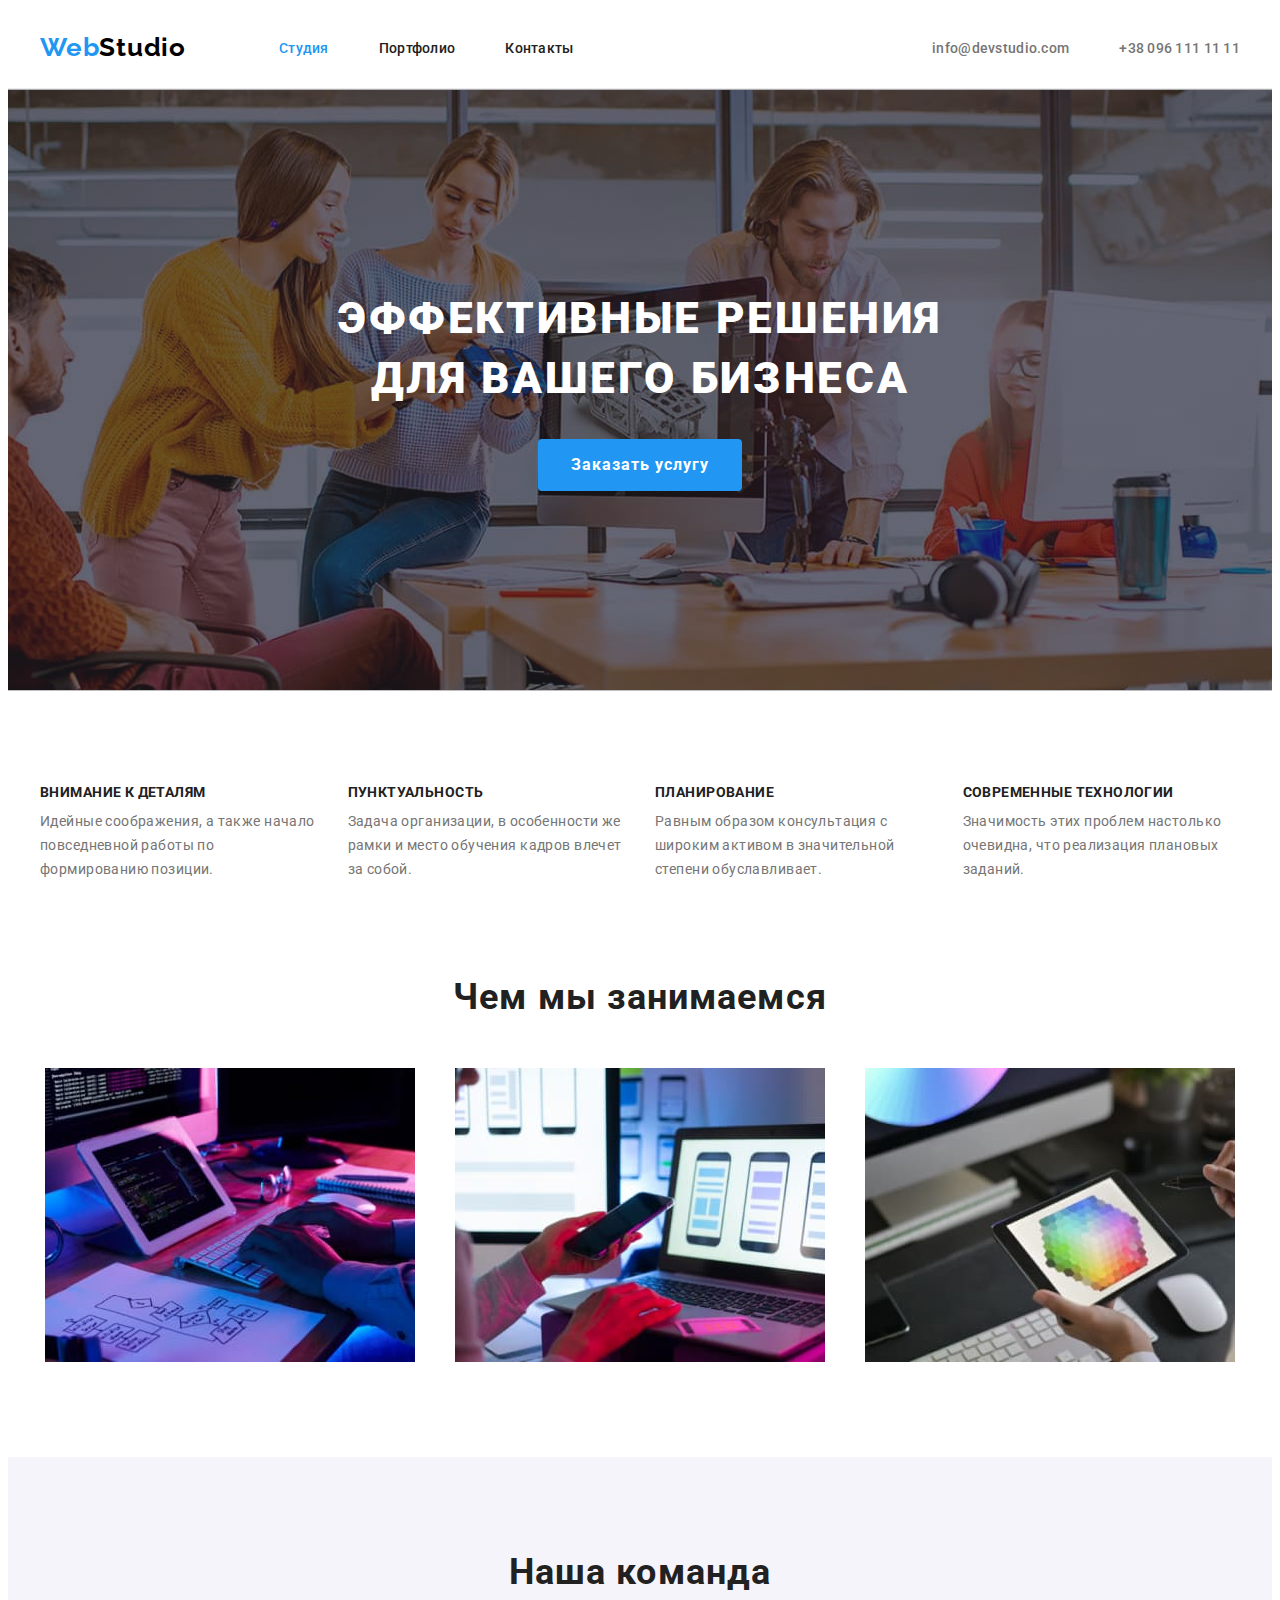
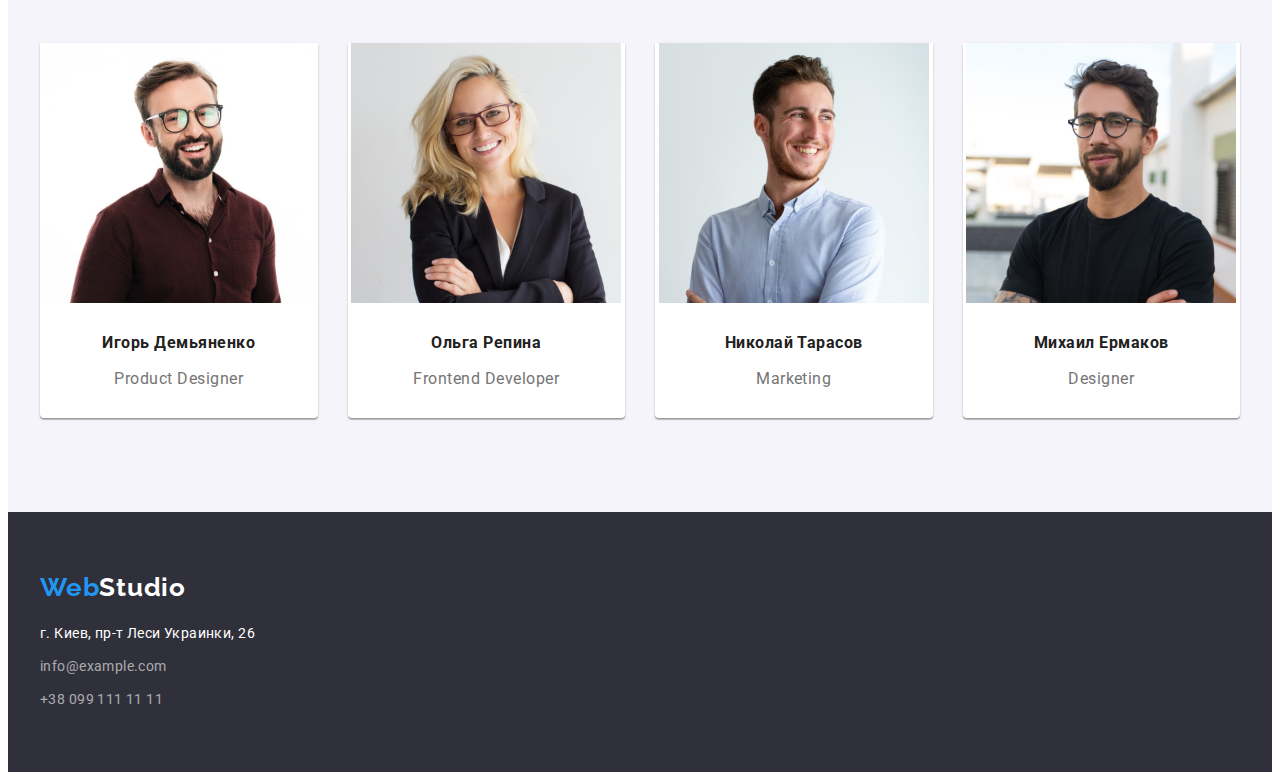
==== index.html @ 317bc612 "add pikcher" ====
<!DOCTYPE html>
<html lang="ru">
  <head>
    <meta charset="UTF-8" />
    <meta http-equiv="X-UA-Compatible" content="IE=edge" />
    <meta name="viewport" content="width= device-width, initial-scale=  " />
    <title>Студия</title>
    <link rel="preconnect" href="https://fonts.googleapis.com" />
    <link rel="preconnect" href="https://fonts.gstatic.com" crossorigin />
    <link
      href="https://fonts.googleapis.com/css2?family=Oleo+Script&family=Raleway:wght@700&family=Roboto:wght@400;500;700;900&display=swap"
      rel="stylesheet"
    />
    <link
      rel="stylesheet"
      href="https://cdnjs.cloudflare.com/ajax/libs/modern-normalize/1.1.0/modern-normalize.min.css"
      integrity="sha512-wpPYUAdjBVSE4KJnH1VR1HeZfpl1ub8YT/NKx4PuQ5NmX2tKuGu6U/JRp5y+Y8XG2tV+wKQpNHVUX03MfMFn9Q=="
      crossorigin="anonymous"
      referrerpolicy="no-referrer"
    />
    <link rel="stylesheet" href="./css/styles.css" />
  </head>
  <body>
    <!-- ШАПКА-->

    <header class="header">
      <div class="container main-nav">
        <nav class="navigation">
          <a class="logo link" href="./">Web<span class="dark">Studio</span></a>
          <ul class="site-nav list">
            <li class="item">
              <a class="link current" href="./index.html">Студия</a>
            </li>
            <li class="item">
              <a class="link" href="./portfolio.html">Портфолио</a>
            </li>
            <li class="item"><a class="link" href="">Контакты</a></li>
          </ul>
        </nav>

        <ul class="auth-nav list">
          <li class="item">
            <a class="link" href="mailto:info@devstudio.com"
              >info@devstudio.com</a
            >
          </li>
          <li class="item">
            <a class="link" href="tel:+380961111111">+38 096 111 11 11</a>
          </li>
        </ul>
      </div>
    </header>
    <main>
      <!-- ГЕРОЙ -->
      <div>
        <section class="hero">
          <h1 class="hero-title">
            Эффективные решения <br />для вашего бизнеса
          </h1>
          <button class="hero-button" type="button">Заказать услугу</button>
        </section>
      </div>
      <!-- ОСОБЕННОСТИ РАБОТЫ -->
      <section class="section">
        <div class="container">
          <h2 class="section-title visually-hidden">
            Особенности нашей работы
          </h2>
          <ul class="feature-list list">
            <li class="item">
              <h3 class="title">Внимание к деталям</h3>
              <p class="paragraph">
                Идейные соображения, а также начало повседневной работы по
                формированию позиции.
              </p>
            </li>
            <li class="item">
              <h3 class="title">Пунктуальность</h3>
              <p class="paragraph">
                Задача организации, в особенности же рамки и место обучения
                кадров влечет за собой.
              </p>
            </li>
            <li class="item">
              <h3 class="title">Планирование</h3>
              <p class="paragraph">
                Равным образом консультация с широким активом в значительной
                степени обуславливает.
              </p>
            </li>
            <li class="item">
              <h3 class="title">Современные технологии</h3>
              <p class="paragraph">
                Значимость этих проблем настолько очевидна, что реализация
                плановых заданий.
              </p>
            </li>
          </ul>
        </div>
      </section>
      <!-- ЧЕМ МЫ ЗАНИМАЕМСЯ -->
      <section class="section no-padding">
        <div class="container">
          <h2 class="section-title">Чем мы занимаемся</h2>
          <ul class="work list">
            <li class="item">
              <img
                class="work-foto"
                src="./images/studio/desktop-applications.jpg"
                alt="на экране компьютера набирают алгоритм с распечатанного макета"
                width="370"
                height="294"
              />
            </li>
            <li class="item">
              <img
                class="work-foto"
                src="./images/studio/mobile-applications.jpg"
                alt="на экране ноутбука делают оптимизацию под смартфон"
                width="370"
                height="294"
              />
            </li>
            <li class="item">
              <img
                class="work-foto"
                src="./images/studio/design-solutions.jpg"
                alt="планшет с работой дизайнера"
                width="370"
                height="294"
              />
            </li>
          </ul>
        </div>
      </section>
      <!-- НАША КОМАНДА -->
      <section class="team section">
        <div class="container">
          <h2 class="section-title">Наша команда</h2>
          <ul class="team-list list">
            <li class="team-lid">
              <img
                class="foto"
                src="./images/studio/igor-demyanenko.jpg"
                alt="фото Игоря Демьяненко"
                width="270"
                height="260"
              />
              <div class="team-description">
                <h3 class="title"><b> Игорь Демьяненко</b></h3>
                <p class="paragraph" lang="en">Product Designer</p>
              </div>
            </li>
            <li class="team-lid">
              <img
                class="foto"
                src="./images/studio/olga-repina.jpg"
                alt="фото Ольги Репиной"
                width="270"
                height="260"
              />
              <div class="team-description">
                <h3 class="title"><b>Ольга Репина</b></h3>
                <p class="paragraph" lang="en">Frontend Developer</p>
              </div>
            </li>
            <li class="team-lid">
              <img
                class="foto"
                src="./images/studio/nikolai-tarasov.jpg"
                alt="фото Николая Тарасова"
                width="270"
                height="260"
              />
              <div class="team-description">
                <h3 class="title"><b>Николай Тарасов</b></h3>
                <p class="paragraph" lang="en">Marketing</p>
              </div>
            </li>
            <li class="team-lid">
              <img
                class="foto"
                src="./images/studio/mikhail-ermakov.jpg"
                alt="фото Михаила Ермакова"
                width="270"
                height="260"
              />
              <div class="team-description">
                <h3 class="title"><b>Михаил Ермаков</b></h3>
                <p class="paragraph" lang="en">Designer</p>
              </div>
            </li>
          </ul>
        </div>
      </section>
    </main>
    <footer class="footer">
      <div class="container">
        <a class="logo link" href="./">Web<span class="lite">Studio</span></a>
        <address class="address">
          <ul class="address-studio list">
            <li class="item">
              <a
                class="post-address link"
                href="https://goo.gl/maps/WzEJstEwFaHD8LDW9"
                target="_blank"
                rel="noopener noreferrer"
              >
                г. Киев, пр-т Леси Украинки, 26
              </a>
            </li>
            <li class="item">
              <a class="mail-address link" href="mailto:info@example.com"
                >info@example.com</a
              >
            </li>
            <li class="item">
              <a class="tel-address link" href="tel:+380991111111"
                >+38 099 111 11 11</a
              >
            </li>
          </ul>
        </address>
      </div>
    </footer>
  </body>
</html>
---- css/styles.css ----
:root {
  --primary-font-famili: 'Roboto', sans-serif;
  --logo-font: 'Raleway', sans-serif;
  --primary-text-color: #212121;
  --secondary-text-color: #757575;
  --akcent-text-color: #2196f3;
  --wite-text-color: #ffffff;
  --primary-bg-color: #ffffff;
  --secondary-bg-color: #f5f4fa;
  --akcent-bg-color: #2196f3;
  --futer-bg-color: #2f303a;
}

/* серый-с прозрачностью цвет текста в адресе rgba(255, 255, 255, 0.6); */
/* голубой фон кнопки в ГЕРОЕ при наведении #188CE8; */

body {
  color: var(--primary-text-color);
  background-color: var(--primary-bg-color);
  font-family: var(--primary-font-famili);
}

.list {
  margin: 0;
  padding: 0;
  list-style: none;
}

.link {
  text-decoration: none;
}

/* header */
.header {
  padding-top: 24px;
  padding-bottom: 25px;
  border-bottom: 1px solid #ececec;
}

.container {
  width: 1200px;
  padding-left: 15px;
  padding-right: 15px;
  margin-left: auto;
  margin-right: auto;
}

.container.button {
  margin-bottom: 34px;
}

.main-nav {
  display: flex;
  align-items: center;
}

.navigation {
  display: flex;
  align-items: center;
}

.logo {
  color: var(--akcent-text-color);
  font-family: var(--logo-font);
  font-weight: bold;
  font-size: 26px;
  line-height: 1.19;
  letter-spacing: 0.03em;
}

.logo .dark {
  color: #000000;
}

.logo .lite {
  color: var(--wite-text-color);
}

/* Навигация сайта */
.site-nav {
  display: flex;
  margin-left: 93px;
}

.site-nav .item + .item {
  margin-left: 50px;
}

.site-nav .link {
  padding: 32px 0;
  color: var(--primary-text-color);
  font-weight: 500;
  font-size: 14px;
  line-height: 1.14;
  letter-spacing: 0.02em;
}

.site-nav .link:hover,
.site-nav .link:focus {
  color: var(--akcent-text-color);
}

.site-nav .link.current {
  color: var(--akcent-text-color);
}

/* Навигация авторизации */
.auth-nav {
  display: flex;
  margin-left: auto;
}

.auth-nav .item + .item {
  margin-left: 50px;
}

.auth-nav .link {
  padding: 32px 0;
  color: var(--secondary-text-color);
  font-weight: 500;
  font-size: 14px;
  line-height: 1.14;
  letter-spacing: 0.02em;
}

.auth-nav .link:hover,
.auth-nav .link:focus {
  color: var(--akcent-text-color);
}

/* body */
/* ГЕРОЙ */
.hero {
  /* background-color: var(--futer-bg-color); */
  text-align: center;
  padding-top: 200px;
  padding-bottom: 200px;
  background-image: linear-gradient(
      rgba(47, 48, 58, 0.4),
      rgba(47, 48, 58, 0.4)
    ),
    url(../images/studio/hero.jpg);
  background-repeat: no-repeat;
  background-position: center;
  background-size: ;
}

.hero-title {
  margin-top: 0;
  margin-bottom: 30px;
  color: var(--wite-text-color);
  font-weight: 900;
  font-size: 44px;
  line-height: 1.36;
  letter-spacing: 0.06em;
  text-transform: uppercase;
}

.hero-button {
  color: var(--wite-text-color);
  background-color: var(--akcent-bg-color);
  font-family: inherit;
  font-weight: 700;
  font-size: 16px;
  line-height: 1.87;
  letter-spacing: 0.06em;
  cursor: pointer;
  display: flex;
  align-items: center;
  text-align: center;
  border-radius: 4px;
  border: 1px solid transparent;
  padding: 10px 32px;
  display: inline-block;
  min-width: 200px;
}

.hero-button:hover,
.hero-button:focus {
  background-color: #188ce8;
}

/* Особенности работы */
.section {
  padding-top: 94px;
  padding-bottom: 94px;
}

.section.no-padding {
  padding-top: 0;
  padding-bottom: 95px;
}
/* За допомогою .visually-hidden приховуємо коректно заголовок h2 Особенности нашей работы */
.visually-hidden {
  position: absolute;
  width: 1px;
  height: 1px;
  margin: -1px;
  padding: 0;
  overflow: hidden;
  border: 0;
  clip: rect(0 0 0 0);
}

.section-title {
  margin-top: 0;
  margin-bottom: 50px;
  font-weight: 700;
  font-size: 36px;
  line-height: 1.17;
  text-align: center;
  letter-spacing: 0.03em;
}

.feature-list {
  display: flex;
}

.feature-list .item {
  width: calc((100% - 90px) / 4);
}

.feature-list .item + .item {
  margin-left: 30px;
}

.feature-list .title {
  margin-top: 0;
  margin-bottom: 10px;
  font-weight: 700;
  font-size: 14px;
  line-height: 1.14;
  letter-spacing: 0.03em;
  text-transform: uppercase;
}

.feature-list .paragraph {
  margin-top: 0;
  margin-bottom: 0;
  color: var(--secondary-text-color);
  font-size: 14px;
  line-height: 1.71;
  letter-spacing: 0.03em;
}

/* Чем мы занимаемся */
.work {
  display: flex;
}

.work .item {
  width: calc((100% - 60px) / 3);
  margin-right: 30px;
}

.work .item:nth-child(3n) {
  margin-right: 0;
  margin-bottom: 0;
}

.work-foto {
  display: block;
  max-width: 100%;
  height: auto;
  margin-right: auto;
  margin-left: auto;
}

/* Наша команда */
.team {
  background-color: var(--secondary-bg-color);
}

.team-list {
  display: flex;
}

.team-lid {
  background-color: var(--primary-bg-color);
  width: calc((100% - 90px) / 4);
  margin-right: 30px;

  box-shadow: 0px 1px 3px rgba(0, 0, 0, 0.12), 0px 1px 1px rgba(0, 0, 0, 0.14),
    0px 2px 1px rgba(0, 0, 0, 0.2);
  border-radius: 0px 0px 4px 4px;
}

.team-lid:nth-child(4n) {
  margin-right: 0;
}

.foto {
  display: block;
  max-width: 100%;
  height: auto;
  margin-right: auto;
  margin-left: auto;
}
.team-description {
  padding: 30px 59px;
}

.team-list .title {
  margin-top: 0;
  margin-bottom: 10;
  font-weight: 500;
  font-size: 16px;
  line-height: 1.19;
  text-align: center;
  letter-spacing: 0.03em;
}

.team-list .paragraph {
  margin-top: 0;
  margin-bottom: 0;
  color: var(--secondary-text-color);
  font-size: 16px;
  line-height: 1.19;
  text-align: center;
  letter-spacing: 0.03em;
}

/* ФУТЕР */
.footer {
  background-color: var(--futer-bg-color);
  padding-top: 60px;
  padding-bottom: 60px;
}

.address {
  margin-top: 20px;
}

.address-studio .item {
  margin-bottom: 9px;
}

.address-studio .item:nth-child(3n) {
  margin-bottom: 0;
}

.post-address {
  color: var(--wite-text-color);
  font-style: normal;
  font-size: 14px;
  line-height: 1.71;
  letter-spacing: 0.03em;
}

.post-address:hover,
.post-address:focus {
  color: var(--akcent-text-color);
}

.mail-address,
.tel-address {
  color: rgba(255, 255, 255, 0.6);
  font-style: normal;
  font-size: 14px;
  line-height: 1.71;
  letter-spacing: 0.03em;
}

.mail-address:hover,
.mail-address:focus {
  color: var(--akcent-text-color);
}

.tel-address:hover,
.tel-address:focus {
  color: var(--akcent-text-color);
}

/* portfolio */
.project-filter {
  display: flex;
  justify-content: center;
  margin-bottom: 50px;
}

.project-filter .item + .item {
  margin-left: 8px;
}

.portfolio-button {
  color: var(--primary-text-color);
  cursor: pointer;
  font-family: inherit;
  font-weight: 500;
  font-size: 16px;
  line-height: 1.62;
  letter-spacing: 0.03em;
  text-align: center;
  border-radius: 4px;
  border: 1px solid transparent;
  padding: 6px 22px;
  display: inline-block;
}

.portfolio-button:hover,
.portfolio-button:focus {
  color: var(--wite-text-color);
  background-color: var(--akcent-bg-color);
  box-shadow: 0px 3px 1px rgba(0, 0, 0, 0.1), 0px 1px 2px rgba(0, 0, 0, 0.08),
    0px 2px 2px rgba(0, 0, 0, 0.12);
}

.project {
  display: flex;
  flex-wrap: wrap;
}

.project-item {
  width: calc((100% - 60px) / 3);
  margin-right: 30px;
  margin-bottom: 30px;
  border: 1px solid #eeeeee;
  box-sizing: border-box;
}

.project-item:hover {
  box-shadow: 0px 1px 1px rgba(0, 0, 0, 0.12), 0px 4px 4px rgba(0, 0, 0, 0.06),
    1px 4px 6px rgba(0, 0, 0, 0.16);
}

.project-item:nth-child(3n) {
  margin-right: 0;
}

.project-item:nth-last-child(-n + 3) {
  margin-bottom: 0;
}

.project-img {
  display: block;
  max-width: 100%;
  height: auto;
  margin-left: auto;
  margin-right: auto;
}

.project-description {
  padding: 20px 24px;
}

.project .title {
  margin-top: 0;
  margin-bottom: 4px;
  font-weight: 700;
  font-size: 18px;
  line-height: 2;
  letter-spacing: 0.06em;
}

.project .paragraph {
  margin-top: 0;
  margin-bottom: 0;
  margin-left: 24;
  color: var(--secondary-text-color);
  font-size: 16px;
  line-height: 1.87;
  letter-spacing: 0.03em;
}
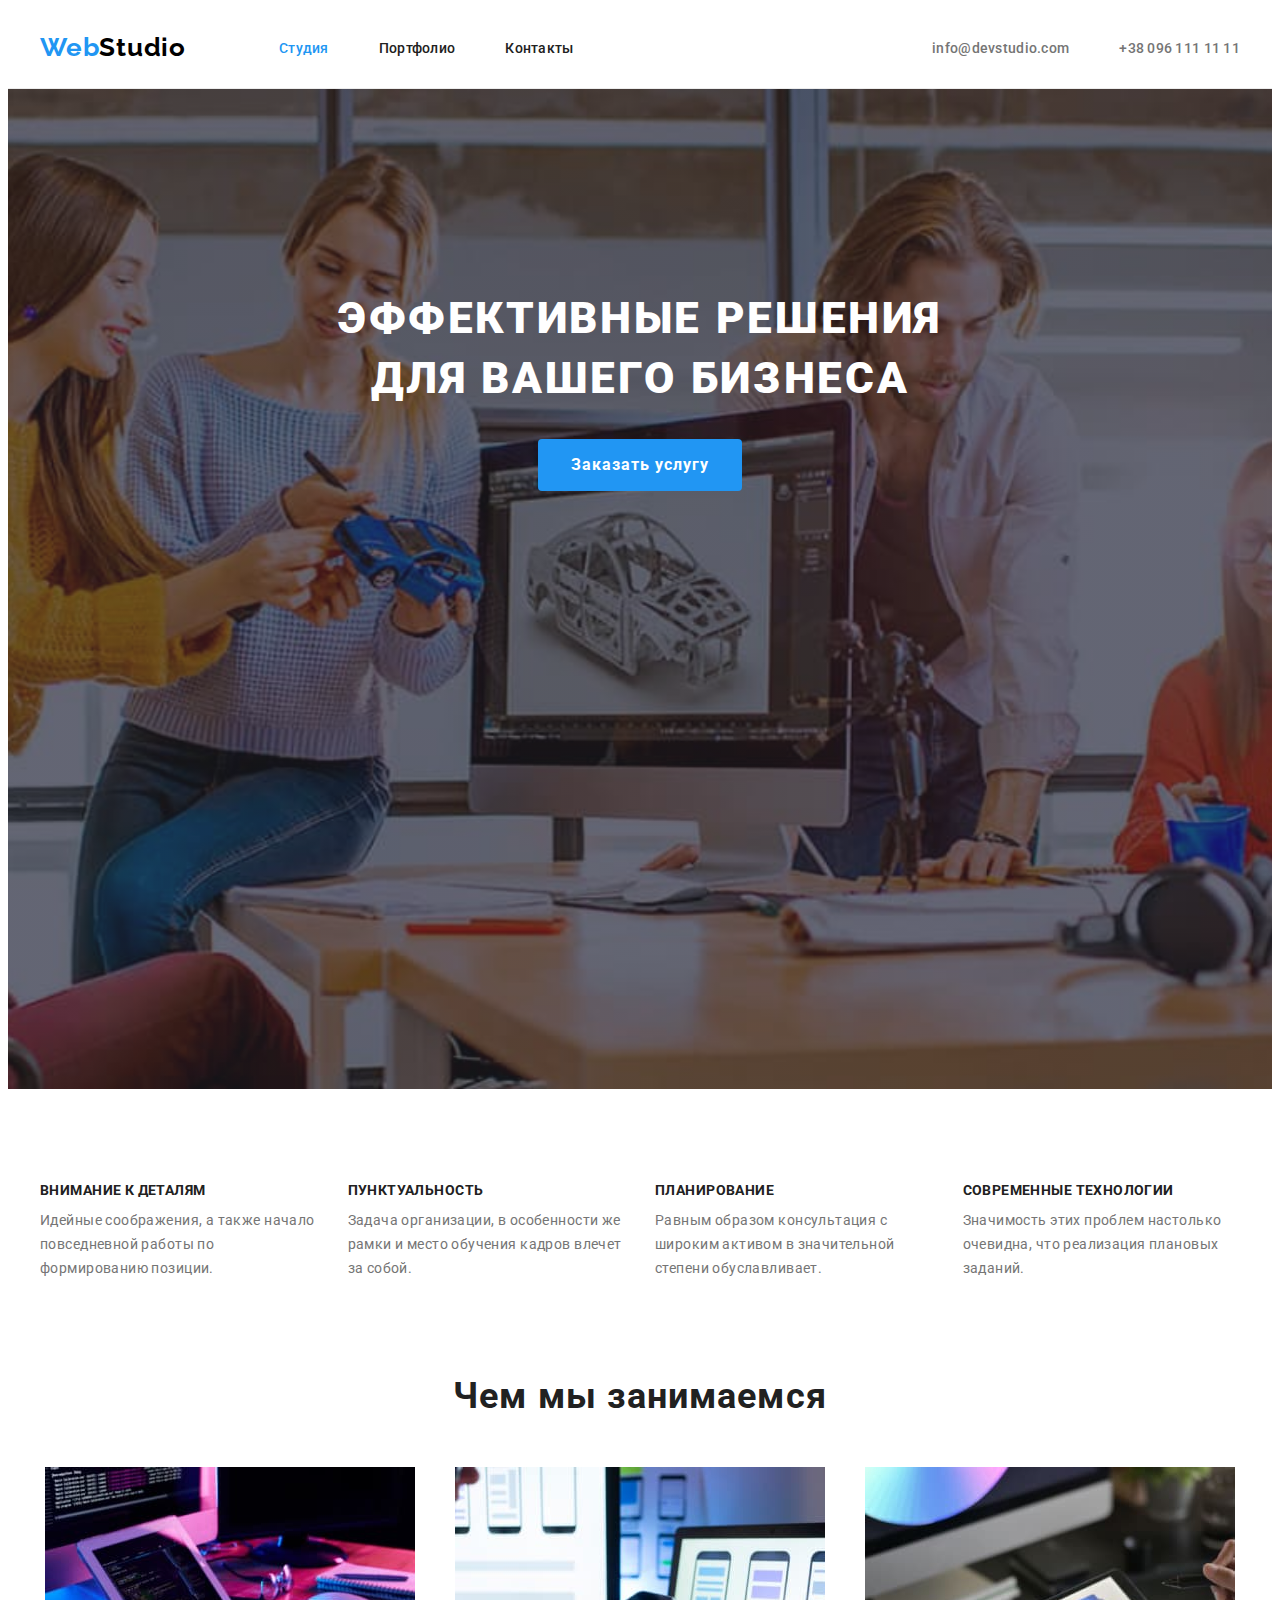
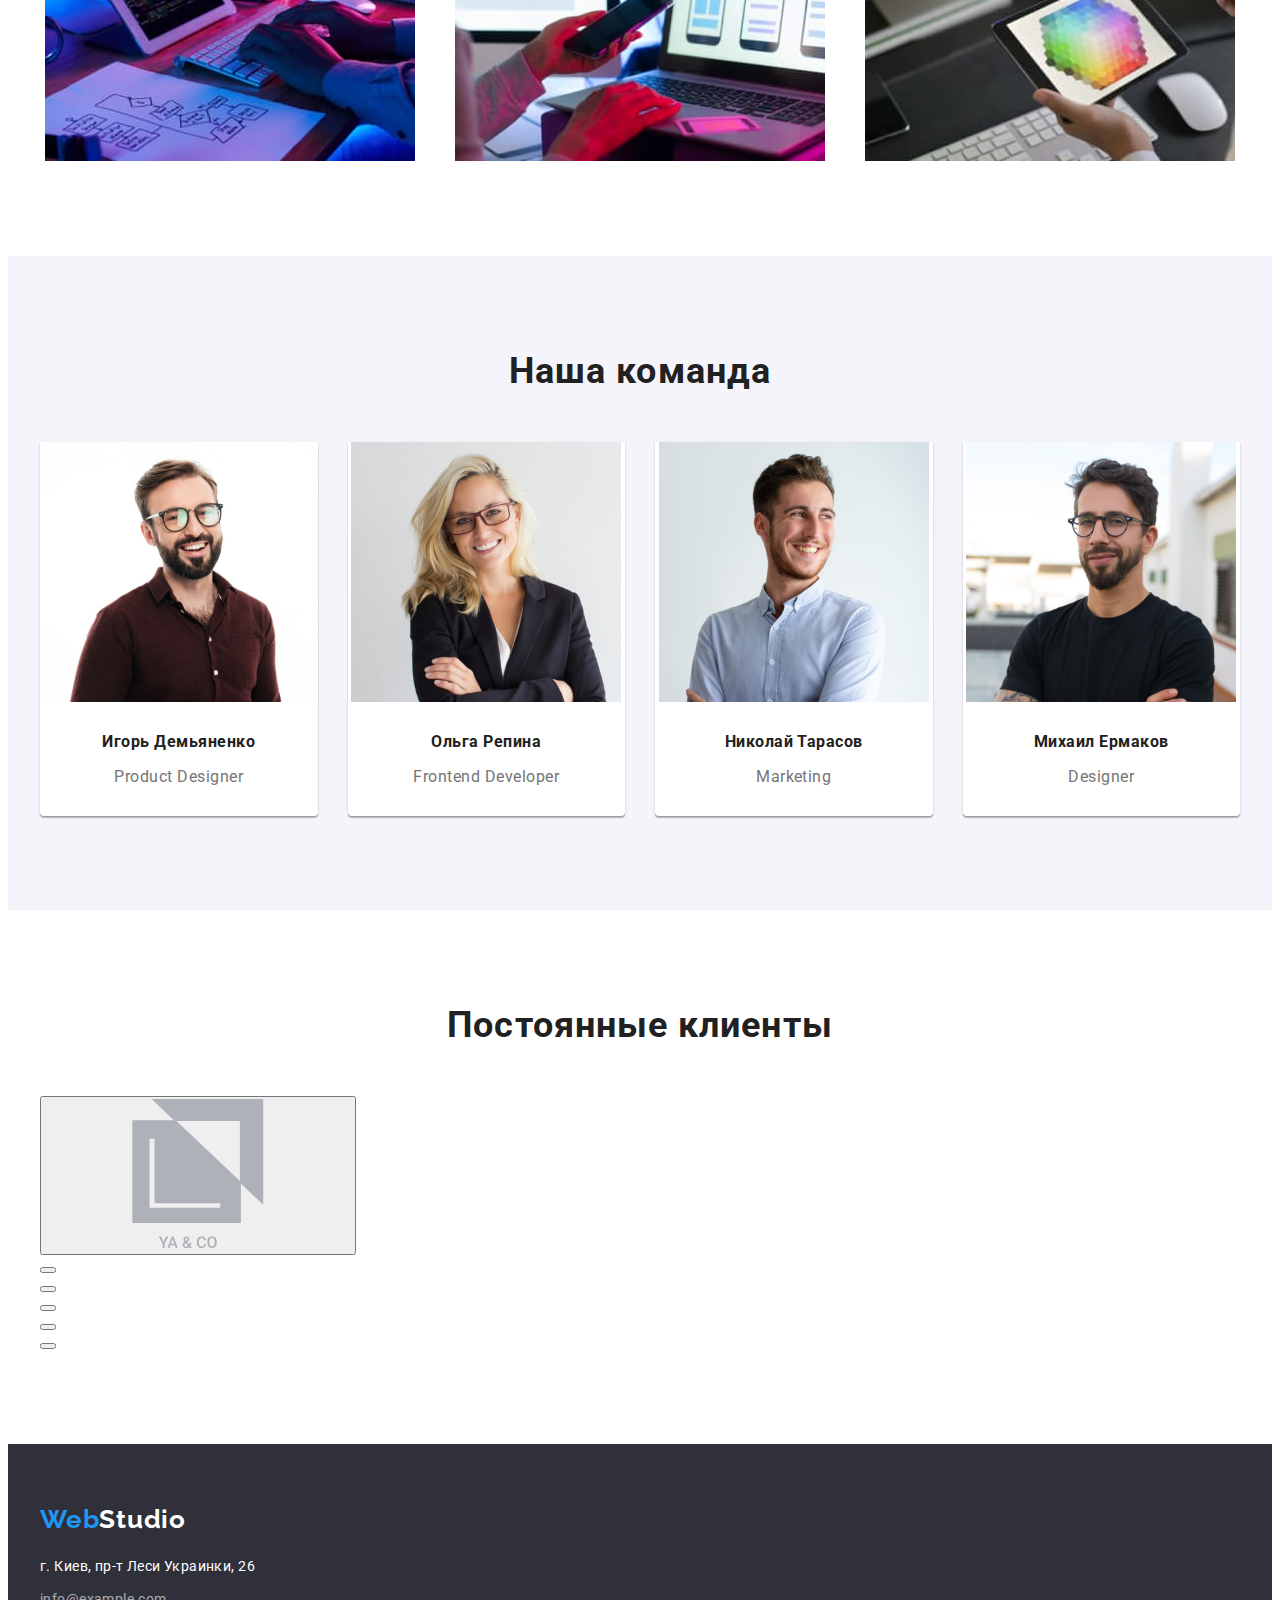
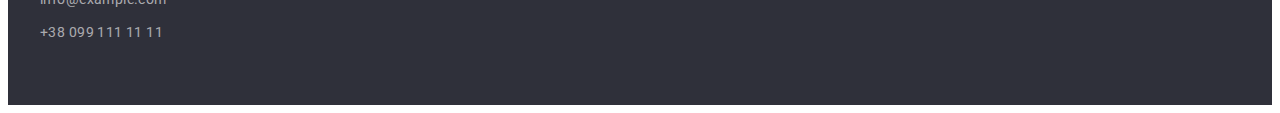
==== commit 770aed55: "save" ====
--- a/index.html
+++ b/index.html
@@ -52,14 +52,16 @@
     </header>
     <main>
       <!-- ГЕРОЙ -->
-      <div>
-        <section class="hero">
+
+      <section class="hero">
+        <div class="container">
           <h1 class="hero-title">
             Эффективные решения <br />для вашего бизнеса
           </h1>
           <button class="hero-button" type="button">Заказать услугу</button>
-        </section>
-      </div>
+        </div>
+      </section>
+
       <!-- ОСОБЕННОСТИ РАБОТЫ -->
       <section class="section">
         <div class="container">
@@ -190,6 +192,24 @@
                 <p class="paragraph" lang="en">Designer</p>
               </div>
             </li>
+          </ul>
+        </div>
+      </section>
+      <!-- ПОСТОЯННЫЕ КЛИЕНТЫ -->
+      <section class="section">
+        <div class="container">
+          <h2 class="section-title">Постоянные клиенты</h2>
+          <ul class="client-list list">
+            <li>
+              <button>
+                <svg><use href="./images/icons.svg#icon-groupya-co"></use></svg>
+              </button>
+            </li>
+            <li><button></button></li>
+            <li><button></button></li>
+            <li><button></button></li>
+            <li><button></button></li>
+            <li><button></button></li>
           </ul>
         </div>
       </section>
--- a/css/styles.css
+++ b/css/styles.css
@@ -131,10 +131,15 @@
 /* body */
 /* ГЕРОЙ */
 .hero {
-  /* background-color: var(--futer-bg-color); */
+  background-color: var(--futer-bg-color);
   text-align: center;
   padding-top: 200px;
   padding-bottom: 200px;
+
+  max-width: 1600px;
+  height: 600px;
+  margin-left: auto;
+  margin-right: auto;
   background-image: linear-gradient(
       rgba(47, 48, 58, 0.4),
       rgba(47, 48, 58, 0.4)
@@ -142,7 +147,7 @@
     url(../images/studio/hero.jpg);
   background-repeat: no-repeat;
   background-position: center;
-  background-size: ;
+  background-size: cover;
 }
 
 .hero-title {
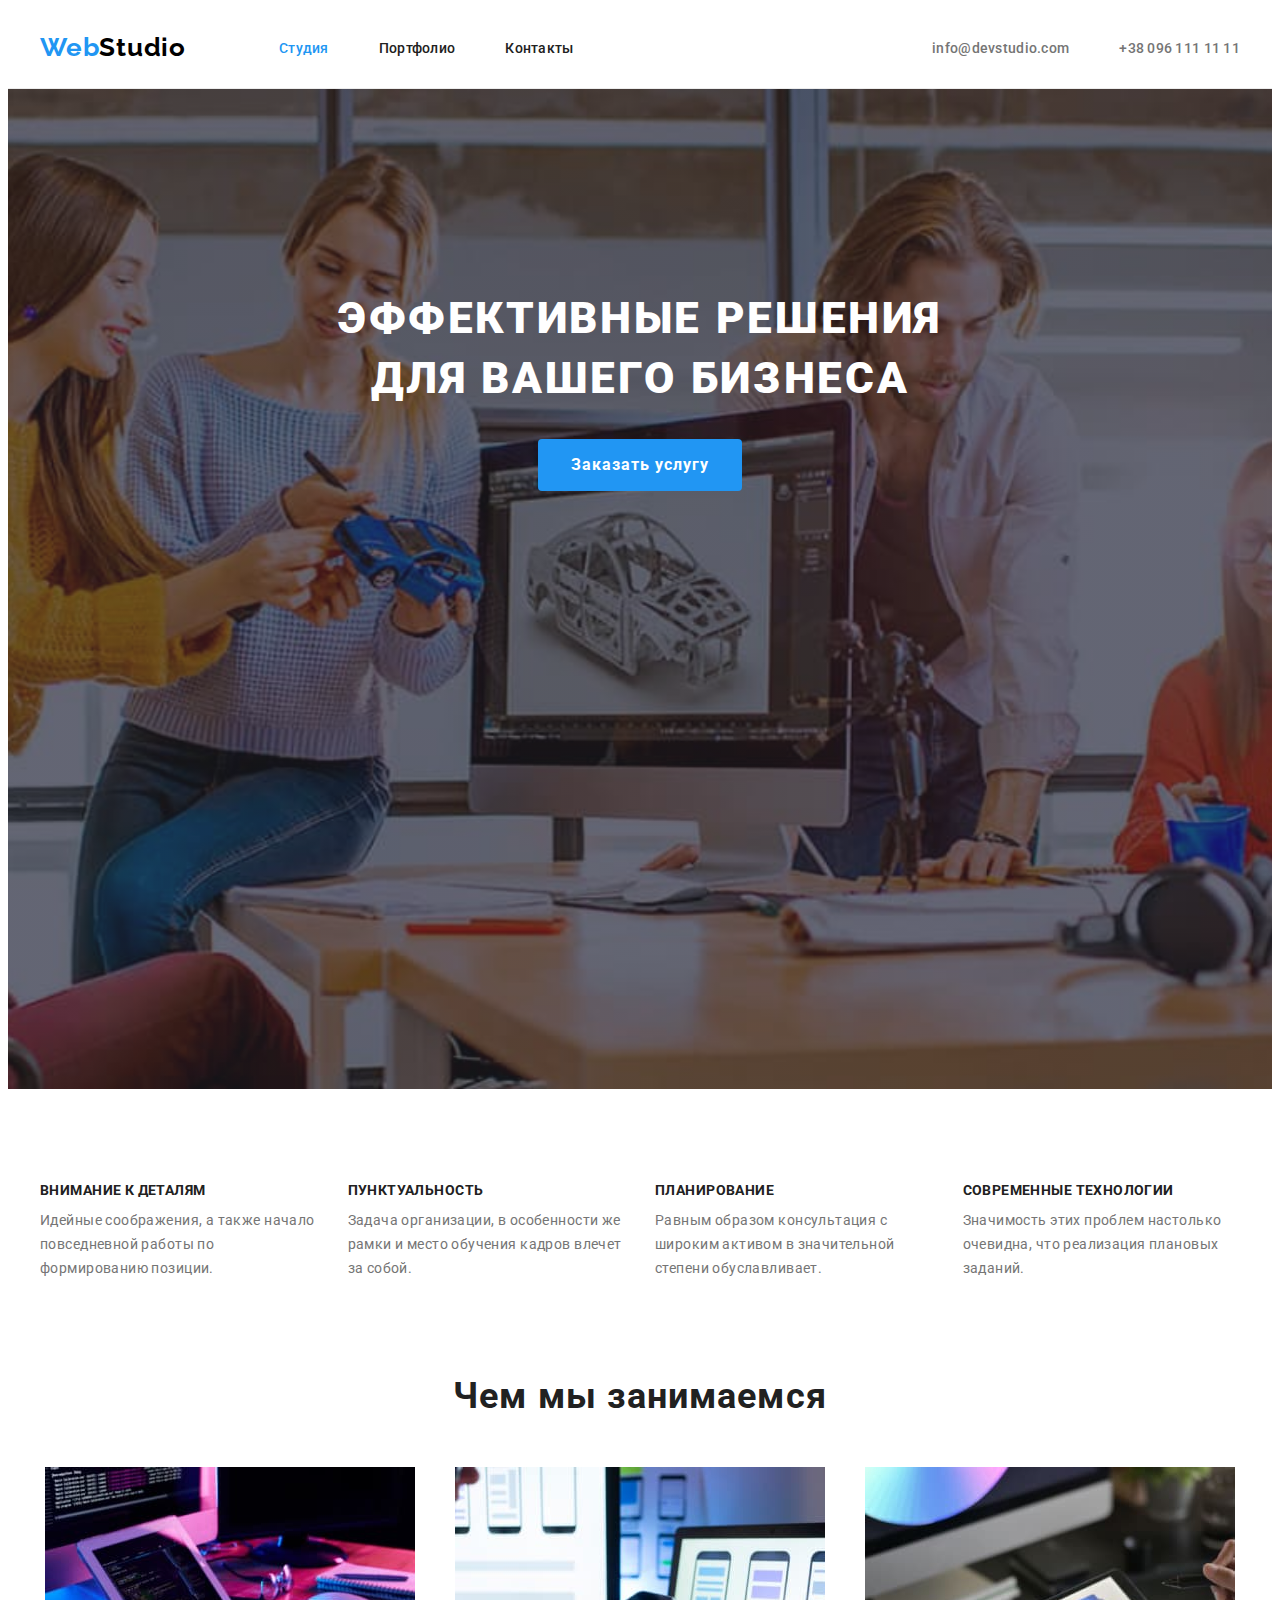
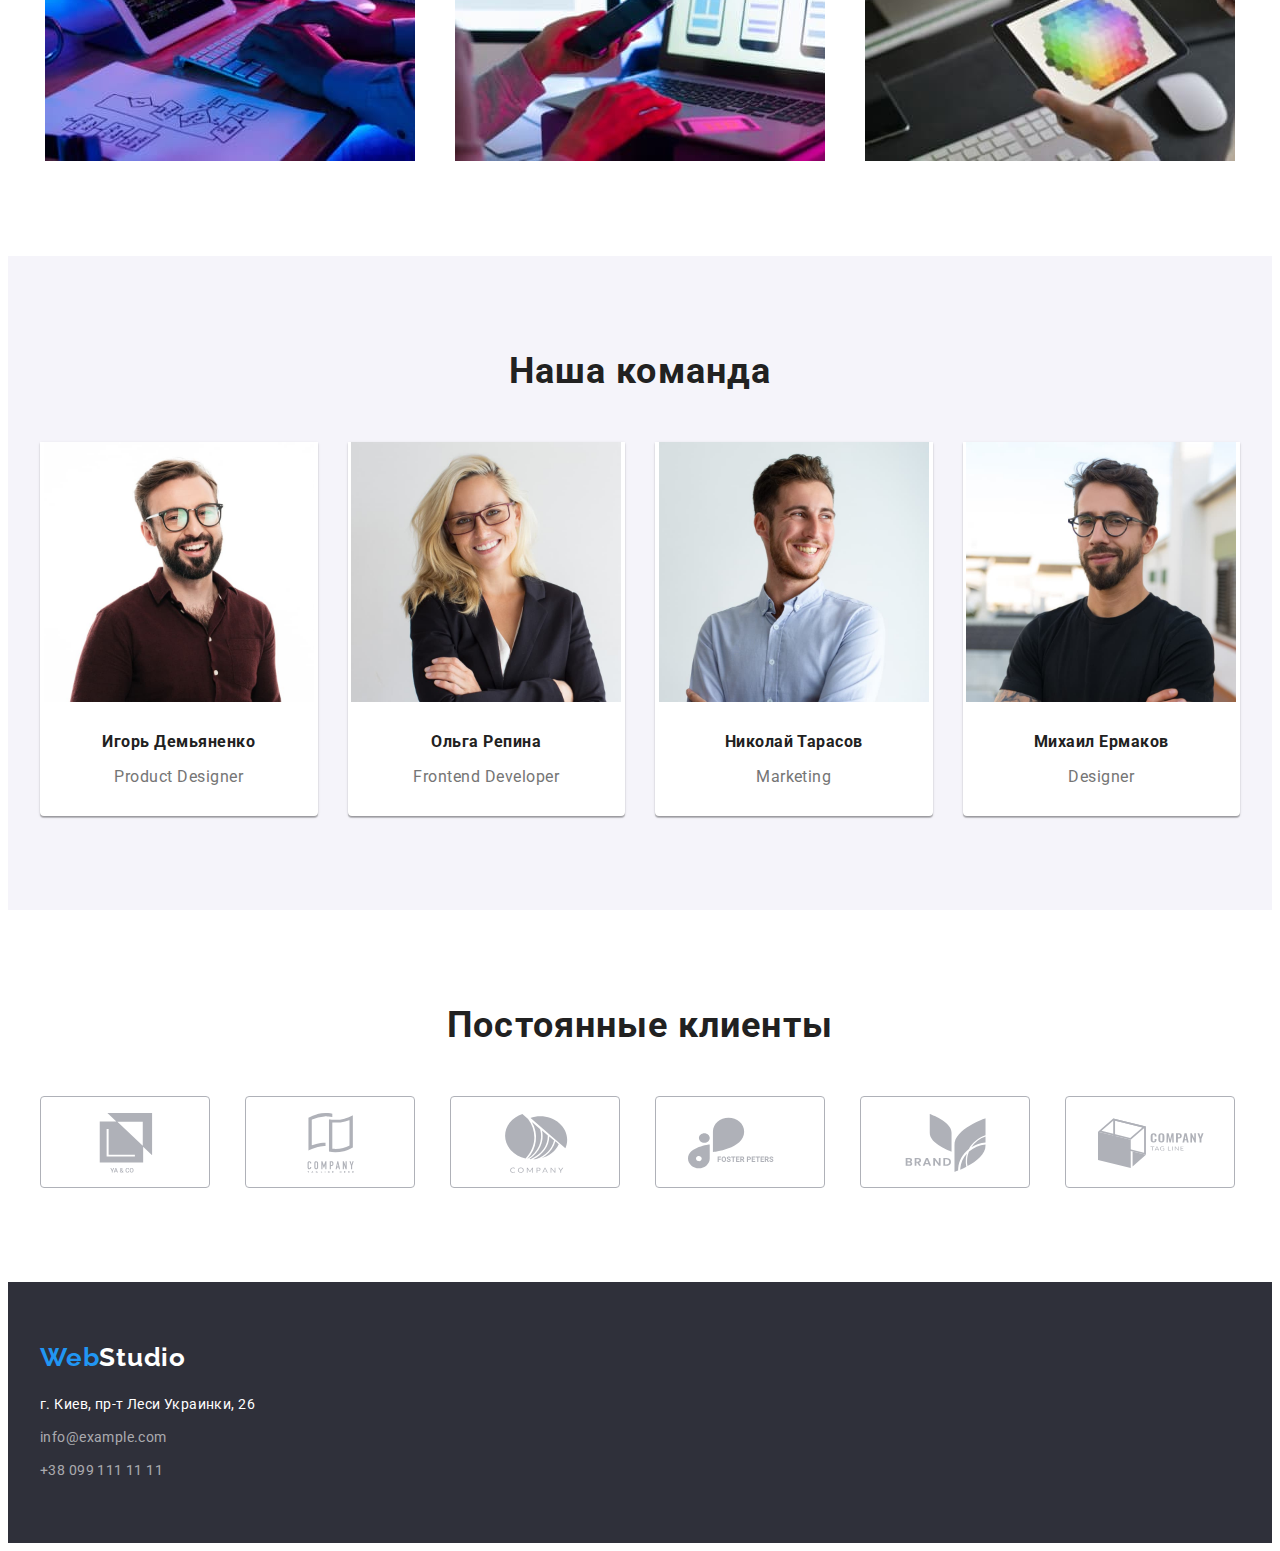
==== commit c530dbda: "add client" ====
--- a/index.html
+++ b/index.html
@@ -200,16 +200,50 @@
         <div class="container">
           <h2 class="section-title">Постоянные клиенты</h2>
           <ul class="client-list list">
-            <li>
-              <button>
-                <svg><use href="./images/icons.svg#icon-groupya-co"></use></svg>
-              </button>
-            </li>
-            <li><button></button></li>
-            <li><button></button></li>
-            <li><button></button></li>
-            <li><button></button></li>
-            <li><button></button></li>
+            <li class="client-item item">
+              <button class="client-button">
+                <svg class="client-icon">
+                  <use href="./images/icons.svg#icon-groupya-co"></use>
+                </svg>
+              </button>
+            </li>
+            <li class="client-item item">
+              <button class="client-button">
+                <svg class="client-icon">
+                  <use
+                    href="./images/icons.svg#icon-groupcompany-tagline"
+                  ></use>
+                </svg>
+              </button>
+            </li>
+            <li class="client-item item">
+              <button class="client-button">
+                <svg class="client-icon">
+                  <use href="./images/icons.svg#icon-groupcompany"></use>
+                </svg>
+              </button>
+            </li>
+            <li class="client-item item">
+              <button class="client-button">
+                <svg class="client-icon">
+                  <use href="./images/icons.svg#icon-groupfoster-peters"></use>
+                </svg>
+              </button>
+            </li>
+            <li class="client-item item">
+              <button class="client-button">
+                <svg class="client-icon">
+                  <use href="./images/icons.svg#icon-groupbrand"></use>
+                </svg>
+              </button>
+            </li>
+            <li class="client-item item">
+              <button class="client-button">
+                <svg class="client-icon">
+                  <use href="./images/icons.svg#icon-grouptag-line"></use>
+                </svg>
+              </button>
+            </li>
           </ul>
         </div>
       </section>
--- a/css/styles.css
+++ b/css/styles.css
@@ -9,6 +9,7 @@
   --secondary-bg-color: #f5f4fa;
   --akcent-bg-color: #2196f3;
   --futer-bg-color: #2f303a;
+  --svg-icon-fill: #afb1b8;
 }
 
 /* серый-с прозрачностью цвет текста в адресе rgba(255, 255, 255, 0.6); */
@@ -325,6 +326,47 @@
   letter-spacing: 0.03em;
 }
 
+/* ПОСТОЯННЫЕ КЛИЕНТЫ */
+.client-list {
+  display: flex;
+}
+.client-list .item {
+  width: calc((100% - 150px) / 6);
+  margin-right: 30px;
+  /* }
+
+.client-item { */
+}
+.client-list .item:nth-child(6n) {
+  margin-right: 0;
+  margin-bottom: 0;
+}
+
+.client-button {
+  background-color: var(--primary-bg-color);
+  color: var(--svg-icon-fill);
+  cursor: pointer;
+  padding: 16px 32px;
+  border: 1px solid var(--svg-icon-fill);
+  box-sizing: border-box;
+  border-radius: 4px;
+  width: 170px;
+  height: 92px;
+}
+.client-button:hover,
+.client-button:focus {
+  border: 1px solid var(--akcent-text-color);
+  box-sizing: border-box;
+  border-radius: 4px;
+  color: var(--akcent-text-color);
+}
+
+.client-icon {
+  width: 106px;
+  height: 60px;
+  fill: currentColor;
+}
+
 /* ФУТЕР */
 .footer {
   background-color: var(--futer-bg-color);
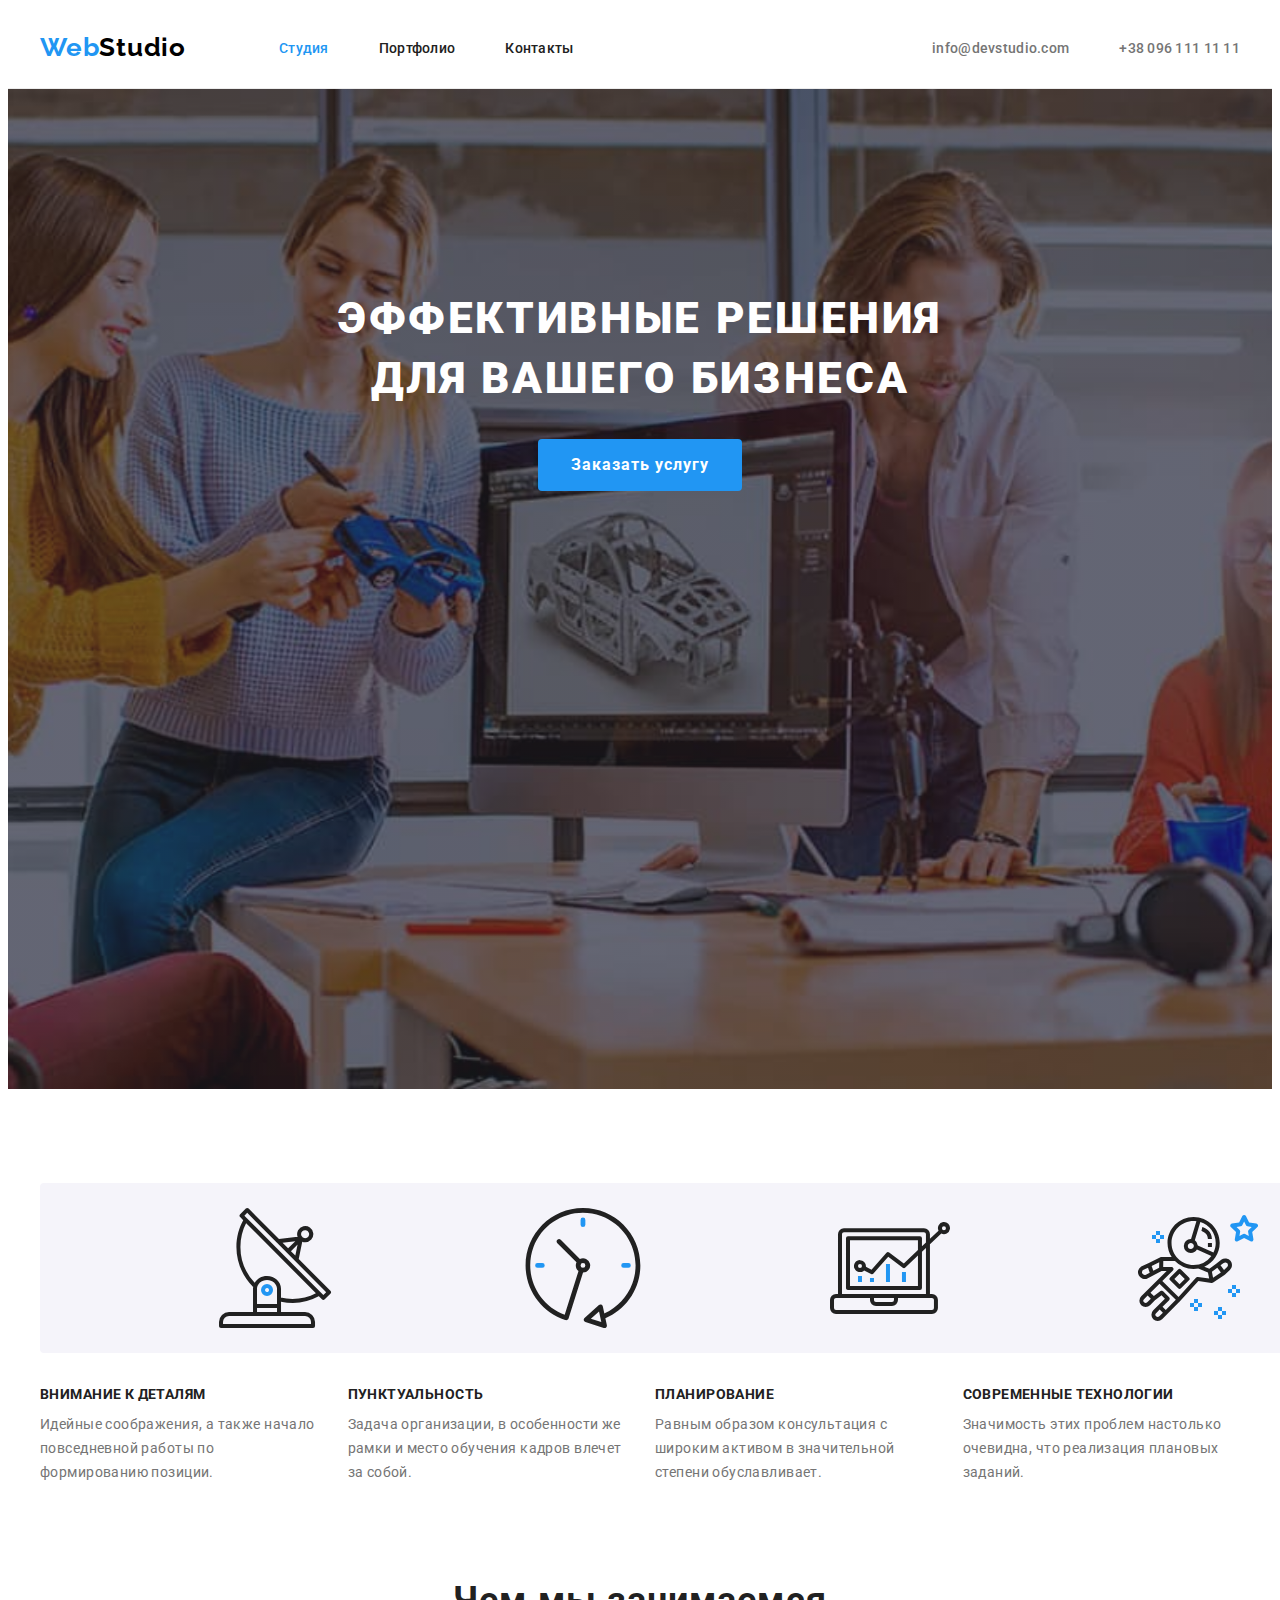
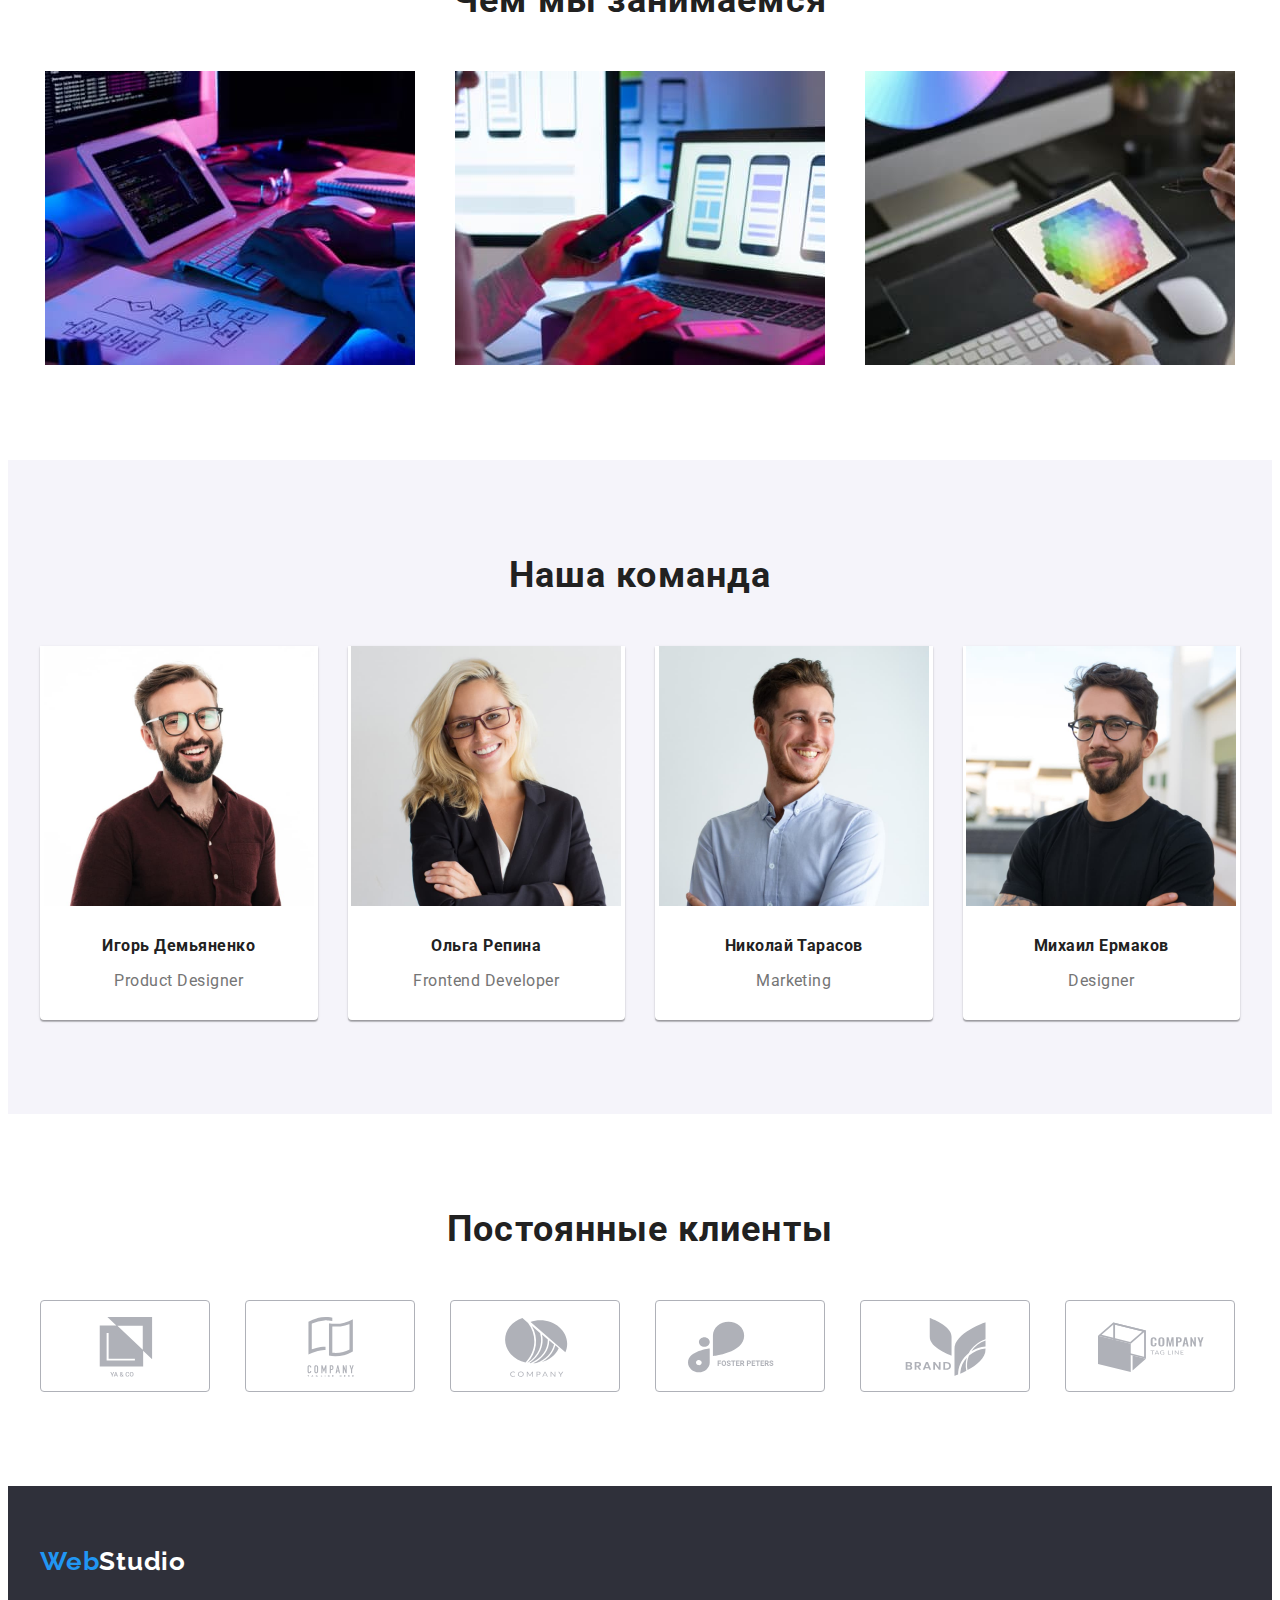
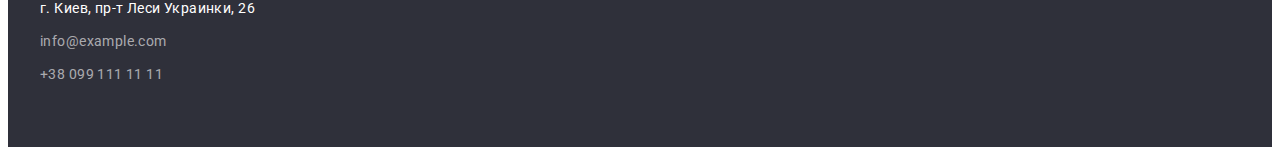
==== commit f01f9ea4: "add feature-icon" ====
--- a/index.html
+++ b/index.html
@@ -70,6 +70,9 @@
           </h2>
           <ul class="feature-list list">
             <li class="item">
+              <svg class="feature-icon" width="270" height="120">
+                <use href="./images/icons.svg#icon-antenna"></use>
+              </svg>
               <h3 class="title">Внимание к деталям</h3>
               <p class="paragraph">
                 Идейные соображения, а также начало повседневной работы по
@@ -77,6 +80,9 @@
               </p>
             </li>
             <li class="item">
+              <svg class="feature-icon" width="270" height="120">
+                <use href="./images/icons.svg#icon-clock"></use>
+              </svg>
               <h3 class="title">Пунктуальность</h3>
               <p class="paragraph">
                 Задача организации, в особенности же рамки и место обучения
@@ -84,6 +90,9 @@
               </p>
             </li>
             <li class="item">
+              <svg class="feature-icon" width="270" height="120">
+                <use href="./images/icons.svg#icon-diagram"></use>
+              </svg>
               <h3 class="title">Планирование</h3>
               <p class="paragraph">
                 Равным образом консультация с широким активом в значительной
@@ -91,6 +100,9 @@
               </p>
             </li>
             <li class="item">
+              <svg class="feature-icon" width="270" height="120">
+                <use href="./images/icons.svg#icon-astronaut"></use>
+              </svg>
               <h3 class="title">Современные технологии</h3>
               <p class="paragraph">
                 Значимость этих проблем настолько очевидна, что реализация
--- a/css/styles.css
+++ b/css/styles.css
@@ -229,6 +229,12 @@
 .feature-list .item + .item {
   margin-left: 30px;
 }
+.feature-icon {
+  padding: 25px 100px;
+  margin-bottom: 30px;
+  background: var(--secondary-bg-color);
+  border-radius: 4px;
+}
 
 .feature-list .title {
   margin-top: 0;
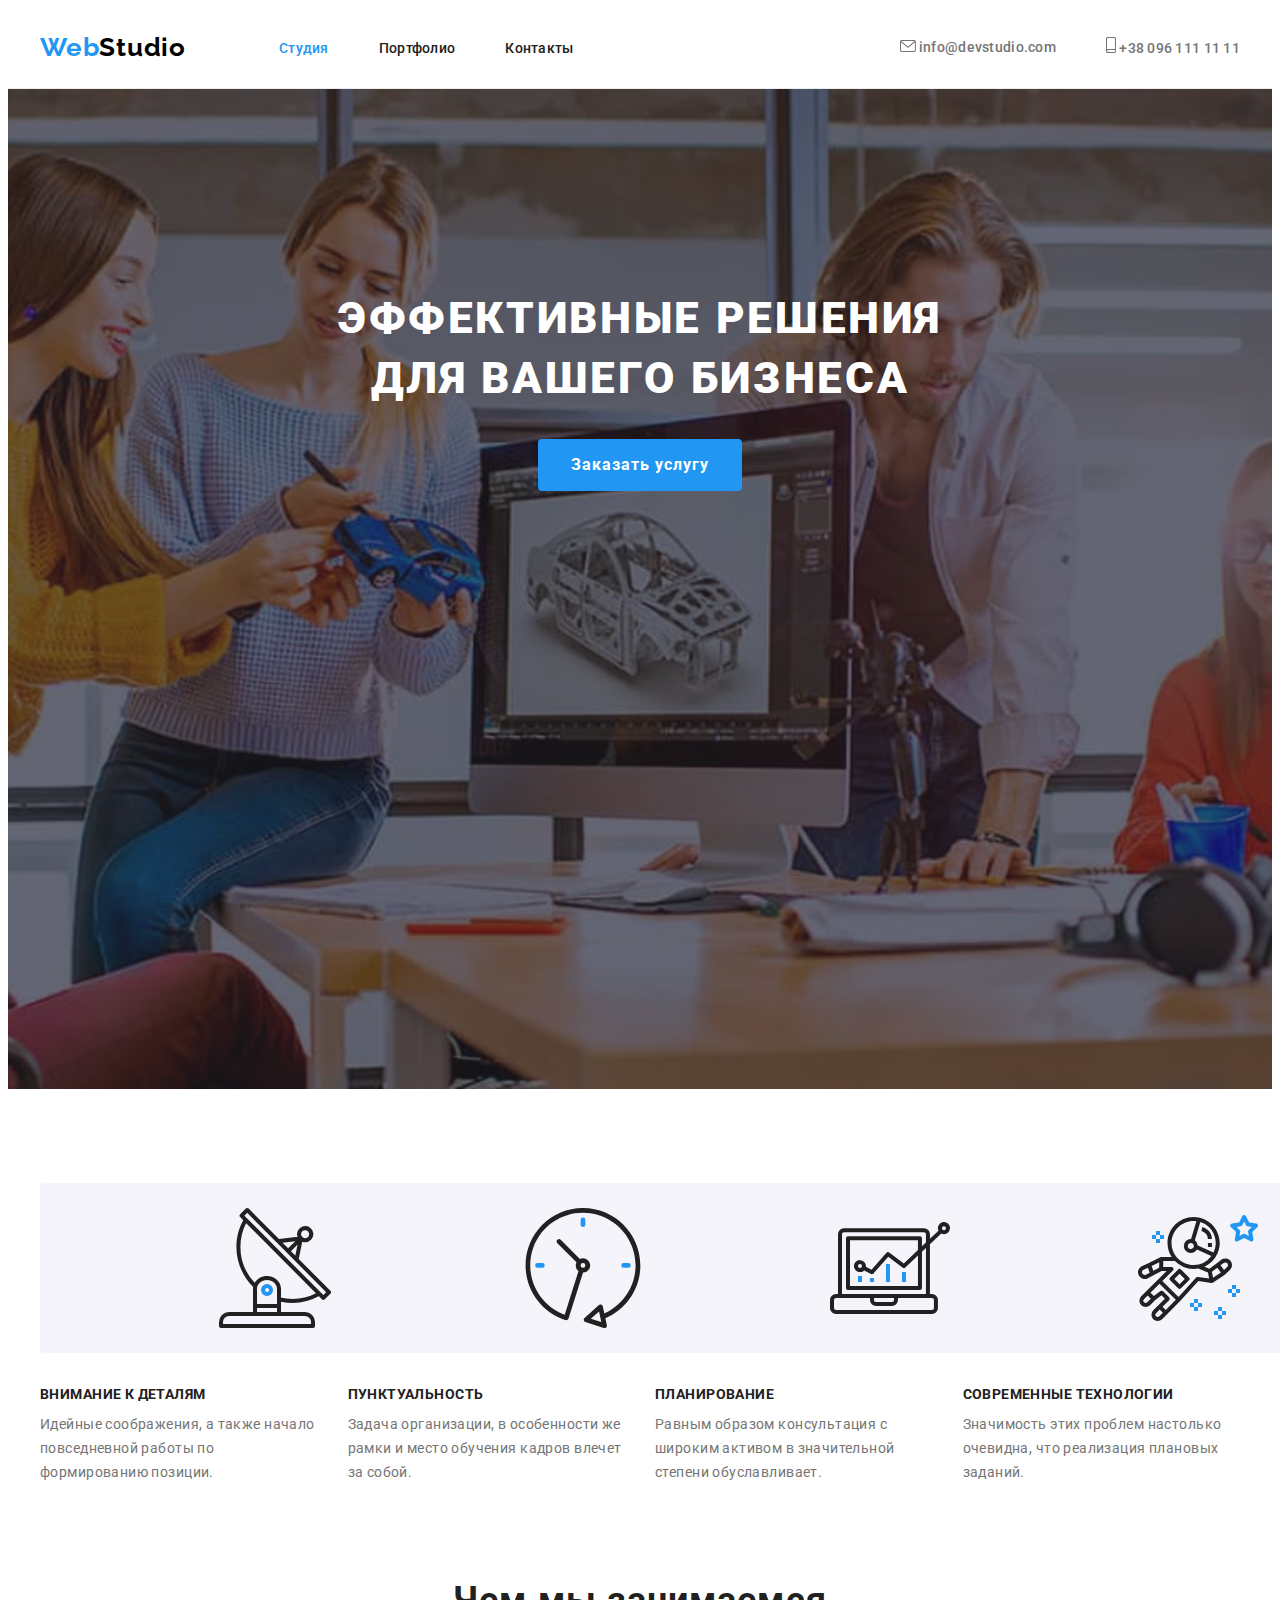
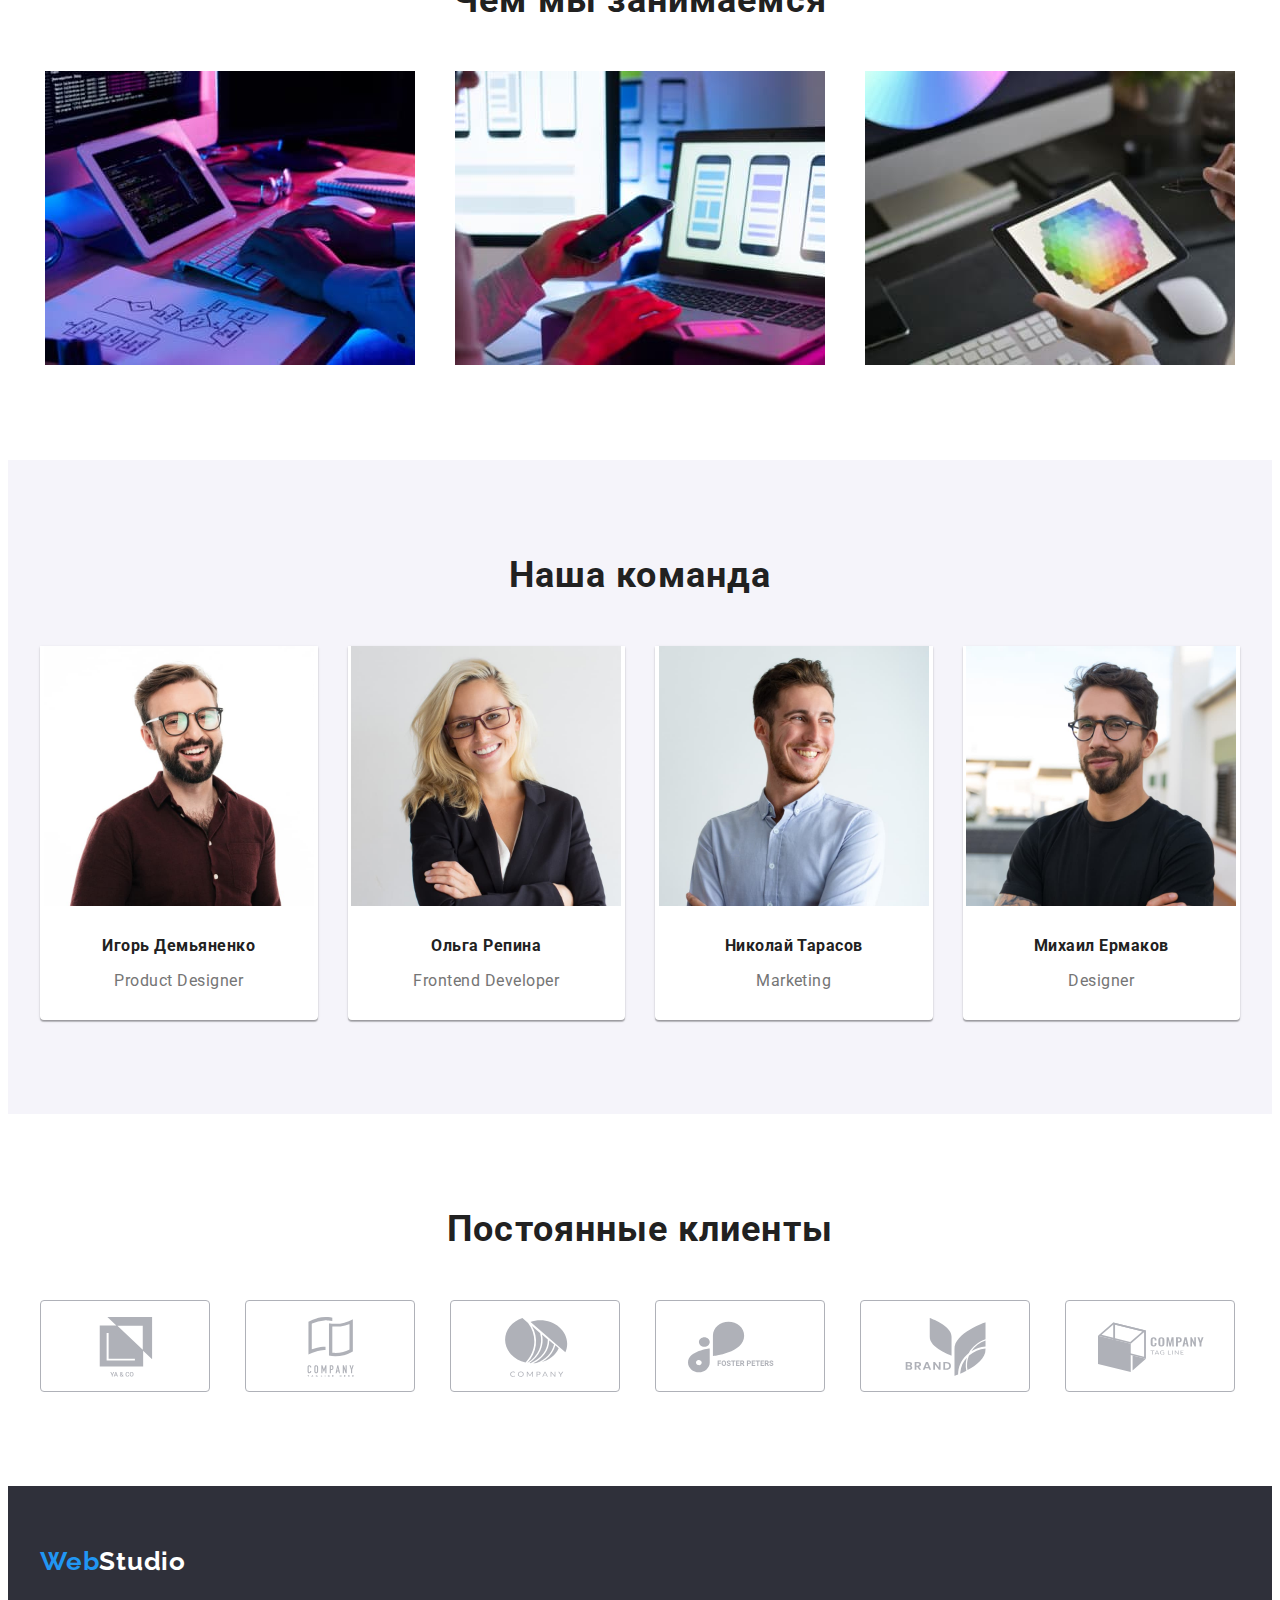
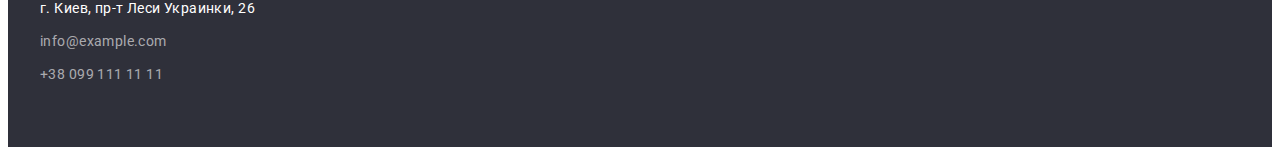
==== commit 9cbaffec: "add heder icon" ====
--- a/index.html
+++ b/index.html
@@ -41,11 +41,19 @@
         <ul class="auth-nav list">
           <li class="item">
             <a class="link" href="mailto:info@devstudio.com"
-              >info@devstudio.com</a
+              ><svg width="16" height="12">
+                <use href="./images/icons.svg#icon-envelope"></use>
+              </svg>
+              info@devstudio.com</a
             >
           </li>
           <li class="item">
-            <a class="link" href="tel:+380961111111">+38 096 111 11 11</a>
+            <a class="link" href="tel:+380961111111"
+              ><svg width="10" height="16">
+                <use href="./images/icons.svg#icon-smartphone"></use>
+              </svg>
+              +38 096 111 11 11</a
+            >
           </li>
         </ul>
       </div>
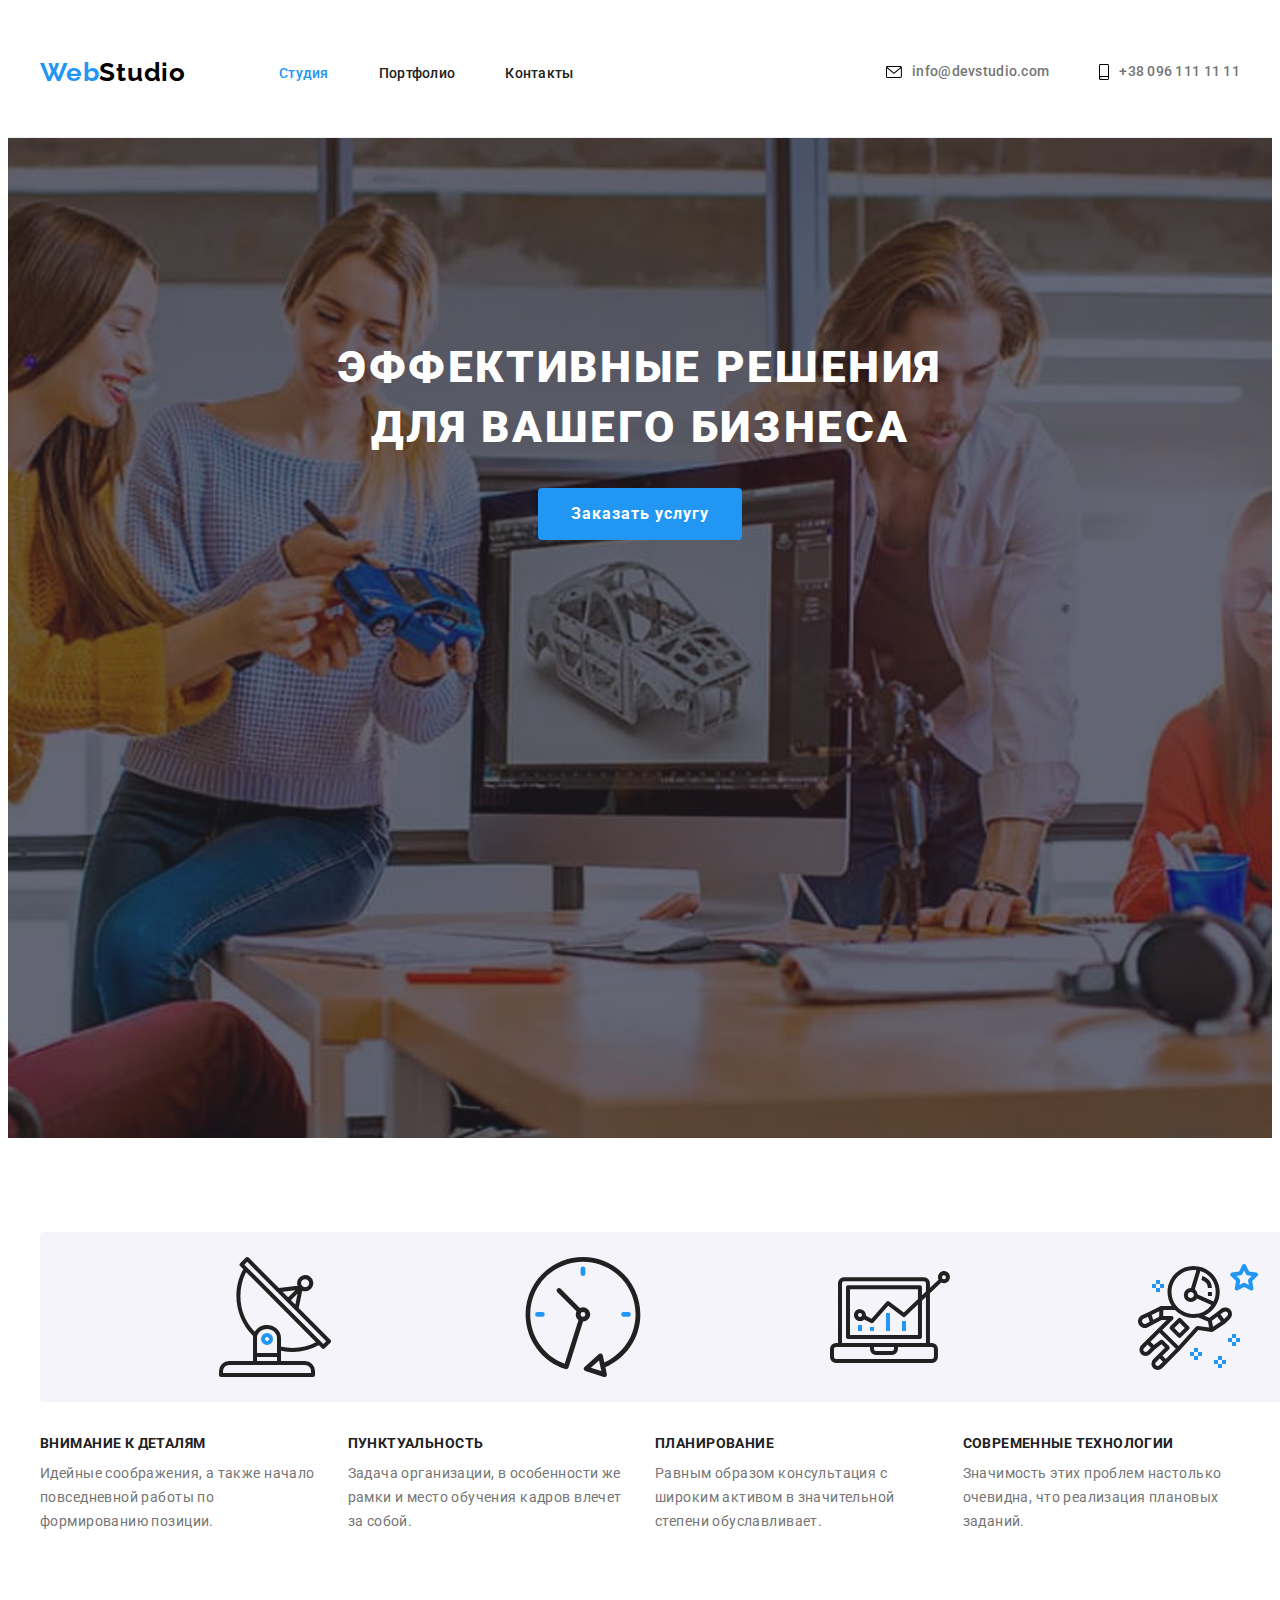
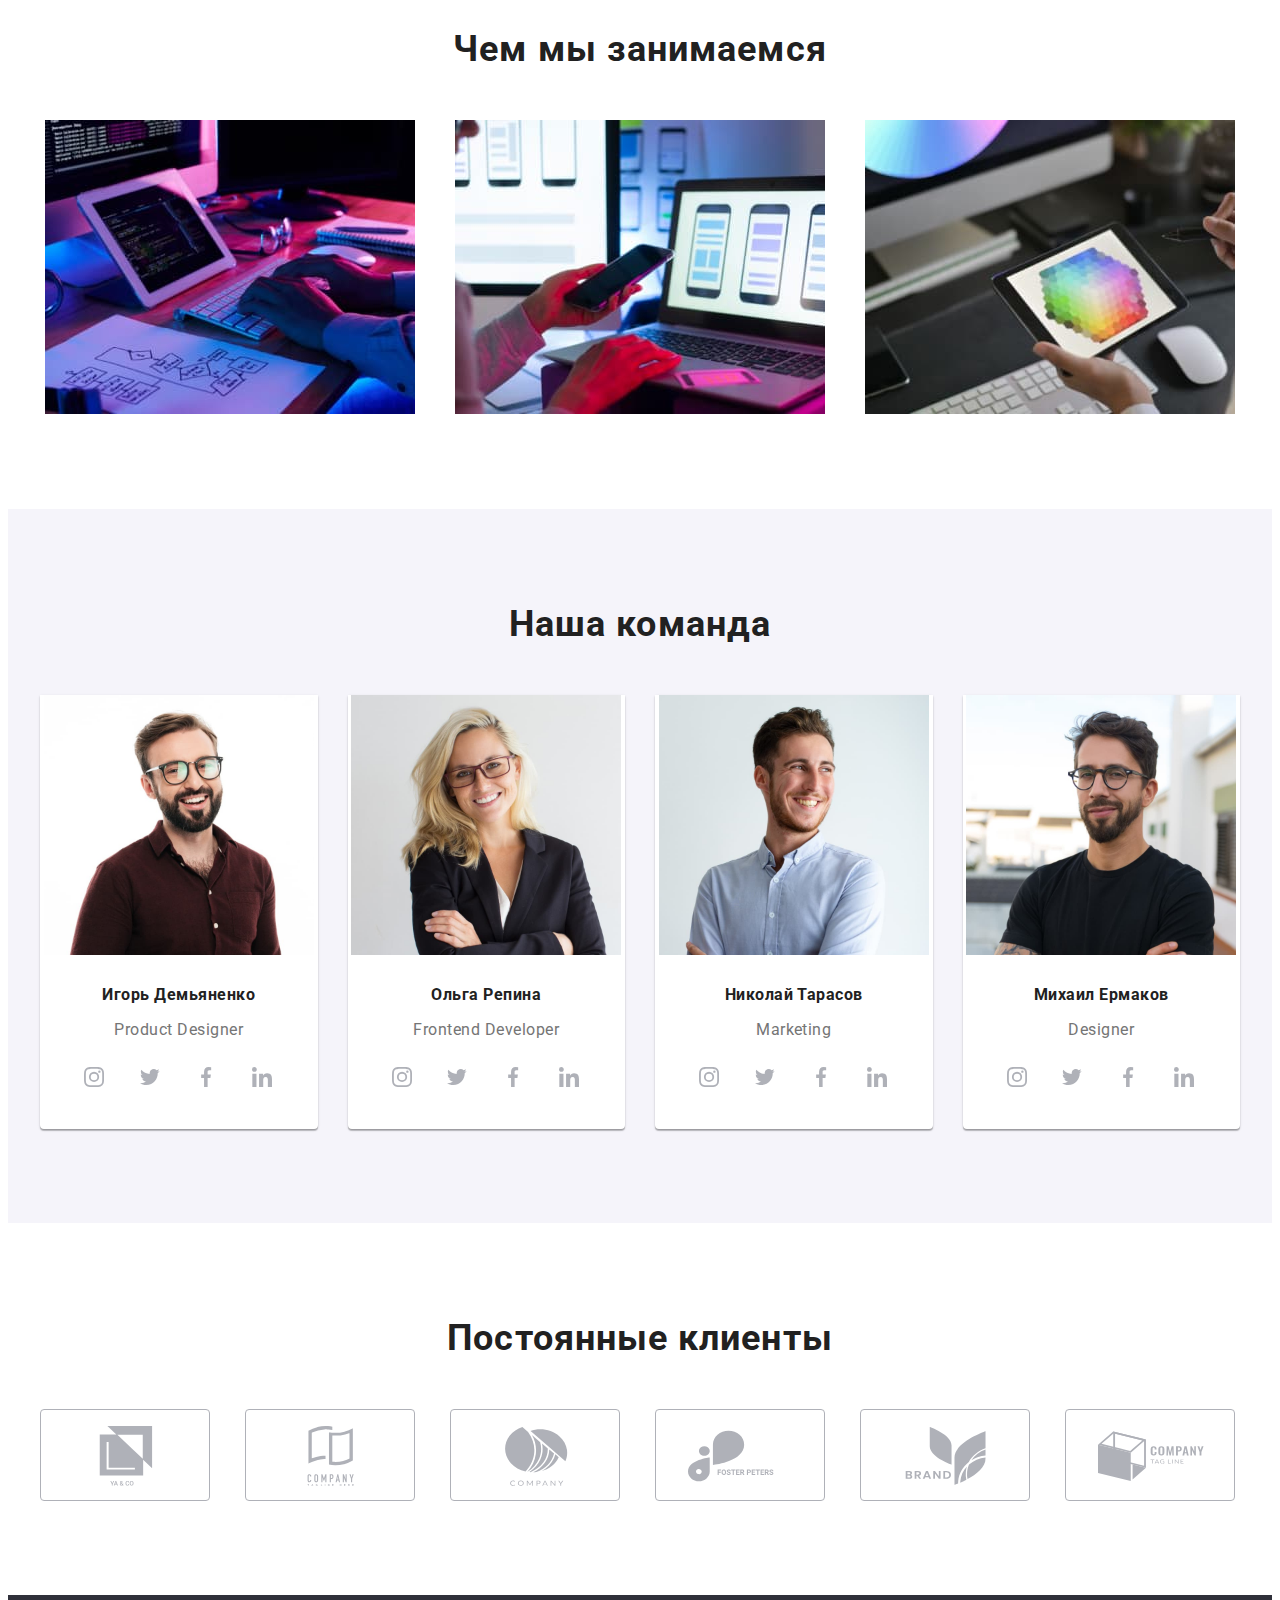
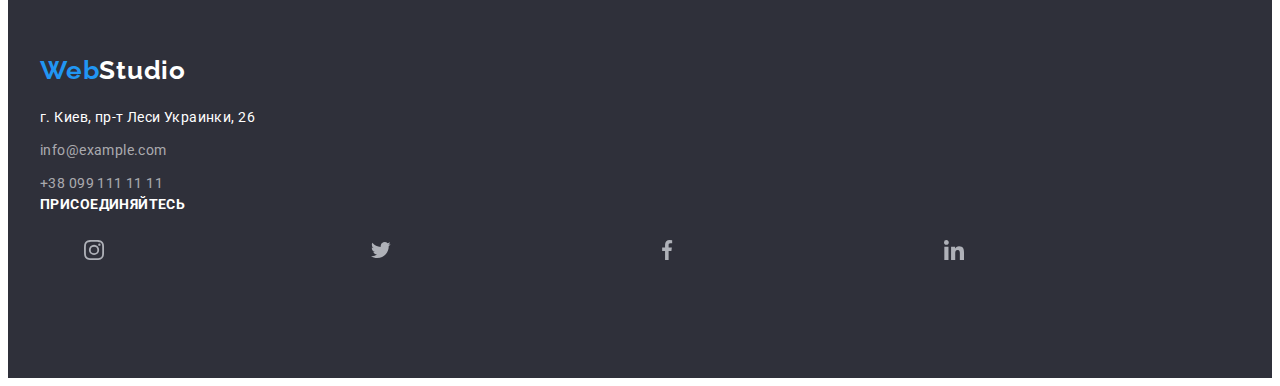
==== commit 431ad31a: "add icon" ====
--- a/index.html
+++ b/index.html
@@ -41,7 +41,7 @@
         <ul class="auth-nav list">
           <li class="item">
             <a class="link" href="mailto:info@devstudio.com"
-              ><svg width="16" height="12">
+              ><svg class="icon" width="16" height="12">
                 <use href="./images/icons.svg#icon-envelope"></use>
               </svg>
               info@devstudio.com</a
@@ -49,7 +49,7 @@
           </li>
           <li class="item">
             <a class="link" href="tel:+380961111111"
-              ><svg width="10" height="16">
+              ><svg class="icon" width="10" height="16">
                 <use href="./images/icons.svg#icon-smartphone"></use>
               </svg>
               +38 096 111 11 11</a
@@ -172,6 +172,36 @@
                 <h3 class="title"><b> Игорь Демьяненко</b></h3>
                 <p class="paragraph" lang="en">Product Designer</p>
               </div>
+              <ul class="social-list">
+                <li class="item">
+                  <a class="link" href="">
+                    <svg class="icon" width="20px" height="20px">
+                      <use href="./images/icons.svg#icon-instagram"></use>
+                    </svg>
+                  </a>
+                </li>
+                <li class="item">
+                  <a class="link" href="">
+                    <svg class="icon" width="20px" height="20px">
+                      <use href="./images/icons.svg#icon-twitter"></use>
+                    </svg>
+                  </a>
+                </li>
+                <li class="item">
+                  <a class="link" href="">
+                    <svg class="icon" width="20px" height="20px">
+                      <use href="./images/icons.svg#icon-facebook"></use>
+                    </svg>
+                  </a>
+                </li>
+                <li class="item">
+                  <a class="link" href="">
+                    <svg class="icon" width="20px" height="20px">
+                      <use href="./images/icons.svg#icon-linkedin"></use>
+                    </svg>
+                  </a>
+                </li>
+              </ul>
             </li>
             <li class="team-lid">
               <img
@@ -185,6 +215,36 @@
                 <h3 class="title"><b>Ольга Репина</b></h3>
                 <p class="paragraph" lang="en">Frontend Developer</p>
               </div>
+              <ul class="social-list">
+                <li class="item">
+                  <a class="link" href="">
+                    <svg class="icon" width="20px" height="20px">
+                      <use href="./images/icons.svg#icon-instagram"></use>
+                    </svg>
+                  </a>
+                </li>
+                <li class="item">
+                  <a class="link" href="">
+                    <svg class="icon" width="20px" height="20px">
+                      <use href="./images/icons.svg#icon-twitter"></use>
+                    </svg>
+                  </a>
+                </li>
+                <li class="item">
+                  <a class="link" href="">
+                    <svg class="icon" width="20px" height="20px">
+                      <use href="./images/icons.svg#icon-facebook"></use>
+                    </svg>
+                  </a>
+                </li>
+                <li class="item">
+                  <a class="link" href="">
+                    <svg class="icon" width="20px" height="20px">
+                      <use href="./images/icons.svg#icon-linkedin"></use>
+                    </svg>
+                  </a>
+                </li>
+              </ul>
             </li>
             <li class="team-lid">
               <img
@@ -198,6 +258,36 @@
                 <h3 class="title"><b>Николай Тарасов</b></h3>
                 <p class="paragraph" lang="en">Marketing</p>
               </div>
+              <ul class="social-list">
+                <li class="item">
+                  <a class="link" href="">
+                    <svg class="icon" width="20px" height="20px">
+                      <use href="./images/icons.svg#icon-instagram"></use>
+                    </svg>
+                  </a>
+                </li>
+                <li class="item">
+                  <a class="link" href="">
+                    <svg class="icon" width="20px" height="20px">
+                      <use href="./images/icons.svg#icon-twitter"></use>
+                    </svg>
+                  </a>
+                </li>
+                <li class="item">
+                  <a class="link" href="">
+                    <svg class="icon" width="20px" height="20px">
+                      <use href="./images/icons.svg#icon-facebook"></use>
+                    </svg>
+                  </a>
+                </li>
+                <li class="item">
+                  <a class="link" href="">
+                    <svg class="icon" width="20px" height="20px">
+                      <use href="./images/icons.svg#icon-linkedin"></use>
+                    </svg>
+                  </a>
+                </li>
+              </ul>
             </li>
             <li class="team-lid">
               <img
@@ -211,6 +301,36 @@
                 <h3 class="title"><b>Михаил Ермаков</b></h3>
                 <p class="paragraph" lang="en">Designer</p>
               </div>
+              <ul class="social-list">
+                <li class="item">
+                  <a class="link" href="">
+                    <svg class="icon" width="20px" height="20px">
+                      <use href="./images/icons.svg#icon-instagram"></use>
+                    </svg>
+                  </a>
+                </li>
+                <li class="item">
+                  <a class="link" href="">
+                    <svg class="icon" width="20px" height="20px">
+                      <use href="./images/icons.svg#icon-twitter"></use>
+                    </svg>
+                  </a>
+                </li>
+                <li class="item">
+                  <a class="link" href="">
+                    <svg class="icon" width="20px" height="20px">
+                      <use href="./images/icons.svg#icon-facebook"></use>
+                    </svg>
+                  </a>
+                </li>
+                <li class="item">
+                  <a class="link" href="">
+                    <svg class="icon" width="20px" height="20px">
+                      <use href="./images/icons.svg#icon-linkedin"></use>
+                    </svg>
+                  </a>
+                </li>
+              </ul>
             </li>
           </ul>
         </div>
@@ -270,31 +390,66 @@
     </main>
     <footer class="footer">
       <div class="container">
-        <a class="logo link" href="./">Web<span class="lite">Studio</span></a>
-        <address class="address">
-          <ul class="address-studio list">
-            <li class="item">
-              <a
-                class="post-address link"
-                href="https://goo.gl/maps/WzEJstEwFaHD8LDW9"
-                target="_blank"
-                rel="noopener noreferrer"
-              >
-                г. Киев, пр-т Леси Украинки, 26
+        <div class="adres-box">
+          <a class="logo link" href="./">Web<span class="lite">Studio</span></a>
+          <address class="address">
+            <ul class="address-studio list">
+              <li class="item">
+                <a
+                  class="post-address link"
+                  href="https://goo.gl/maps/WzEJstEwFaHD8LDW9"
+                  target="_blank"
+                  rel="noopener noreferrer"
+                >
+                  г. Киев, пр-т Леси Украинки, 26
+                </a>
+              </li>
+              <li class="item">
+                <a class="mail-address link" href="mailto:info@example.com"
+                  >info@example.com</a
+                >
+              </li>
+              <li class="item">
+                <a class="tel-address link" href="tel:+380991111111"
+                  >+38 099 111 11 11</a
+                >
+              </li>
+            </ul>
+          </address>
+        </div>
+        <div class="join-link">
+          <p class="join">Присоединяйтесь</p>
+          <ul class="social-list">
+            <li class="item">
+              <a class="link" href="">
+                <svg class="icon" width="20px" height="20px">
+                  <use href="./images/icons.svg#icon-instagram"></use>
+                </svg>
               </a>
             </li>
             <li class="item">
-              <a class="mail-address link" href="mailto:info@example.com"
-                >info@example.com</a
-              >
-            </li>
-            <li class="item">
-              <a class="tel-address link" href="tel:+380991111111"
-                >+38 099 111 11 11</a
-              >
-            </li>
-          </ul>
-        </address>
+              <a class="link" href="">
+                <svg class="icon" width="20px" height="20px">
+                  <use href="./images/icons.svg#icon-twitter"></use>
+                </svg>
+              </a>
+            </li>
+            <li class="item">
+              <a class="link" href="">
+                <svg class="icon" width="20px" height="20px">
+                  <use href="./images/icons.svg#icon-facebook"></use>
+                </svg>
+              </a>
+            </li>
+            <li class="item">
+              <a class="link" href="">
+                <svg class="icon" width="20px" height="20px">
+                  <use href="./images/icons.svg#icon-linkedin"></use>
+                </svg>
+              </a>
+            </li>
+          </ul>
+        </div>
       </div>
     </footer>
   </body>
--- a/css/styles.css
+++ b/css/styles.css
@@ -122,11 +122,21 @@
   font-size: 14px;
   line-height: 1.14;
   letter-spacing: 0.02em;
+  display: flex;
+  align-items: center;
 }
 
 .auth-nav .link:hover,
 .auth-nav .link:focus {
   color: var(--akcent-text-color);
+  fill: currentColor;
+}
+.auth-nav .icon {
+  margin-right: 10px;
+}
+.auth-nav.icon:hover,
+.auth-nav.icon:focus {
+  fill: var(--akcent-text-color);
 }
 
 /* body */
@@ -309,7 +319,8 @@
   margin-left: auto;
 }
 .team-description {
-  padding: 30px 59px;
+  padding: 30px 59px 0 59px;
+  margin-bottom: 16px;
 }
 
 .team-list .title {
@@ -331,6 +342,36 @@
   text-align: center;
   letter-spacing: 0.03em;
 }
+.social-list {
+  display: flex;
+  padding: 0 32px 30px 32px;
+
+ 
+}
+.social-list .item {
+  display: block;
+  width: calc((100% - 30px) / 4);
+  margin-right: 10px;
+    
+}
+.social-list .item:nth-child(4n) {
+  margin-right: 0;
+  margin-bottom: 0;
+}
+
+.social-list .link {
+    display: flex;
+    justify-content: center;
+    align-items: center;
+  width: 44px;
+  height: 44px;
+  border-radius: 50%;
+  fill: var(--svg-icon-fill);
+}
+
+.social-list .link:hover,
+.social-list .link:focus {background-color: var(--akcent-bg-color);
+fill: var(--wite-text-color); }
 
 /* ПОСТОЯННЫЕ КЛИЕНТЫ */
 .client-list {
@@ -338,8 +379,8 @@
 }
 .client-list .item {
   width: calc((100% - 150px) / 6);
-  margin-right: 30px;
-  /* }
+  margin-right: 30px;}
+
 
 .client-item { */
 }
@@ -374,6 +415,7 @@
 }
 
 /* ФУТЕР */
+
 .footer {
   background-color: var(--futer-bg-color);
   padding-top: 60px;
@@ -423,6 +465,23 @@
 .tel-address:focus {
   color: var(--akcent-text-color);
 }
+
+.join {
+  margin-top: 0;
+  margin-bottom: 20;
+  text-transform: uppercase;
+  color: var(--wite-text-color);
+  font-family: var(--primary-font-famili);
+
+font-weight: 700;
+font-size: 14px;
+line-height: 1,14;
+letter-spacing: 0.03em;
+text-transform: uppercase;
+}
+
+.join-link {display: block;}
+
 
 /* portfolio */
 .project-filter {
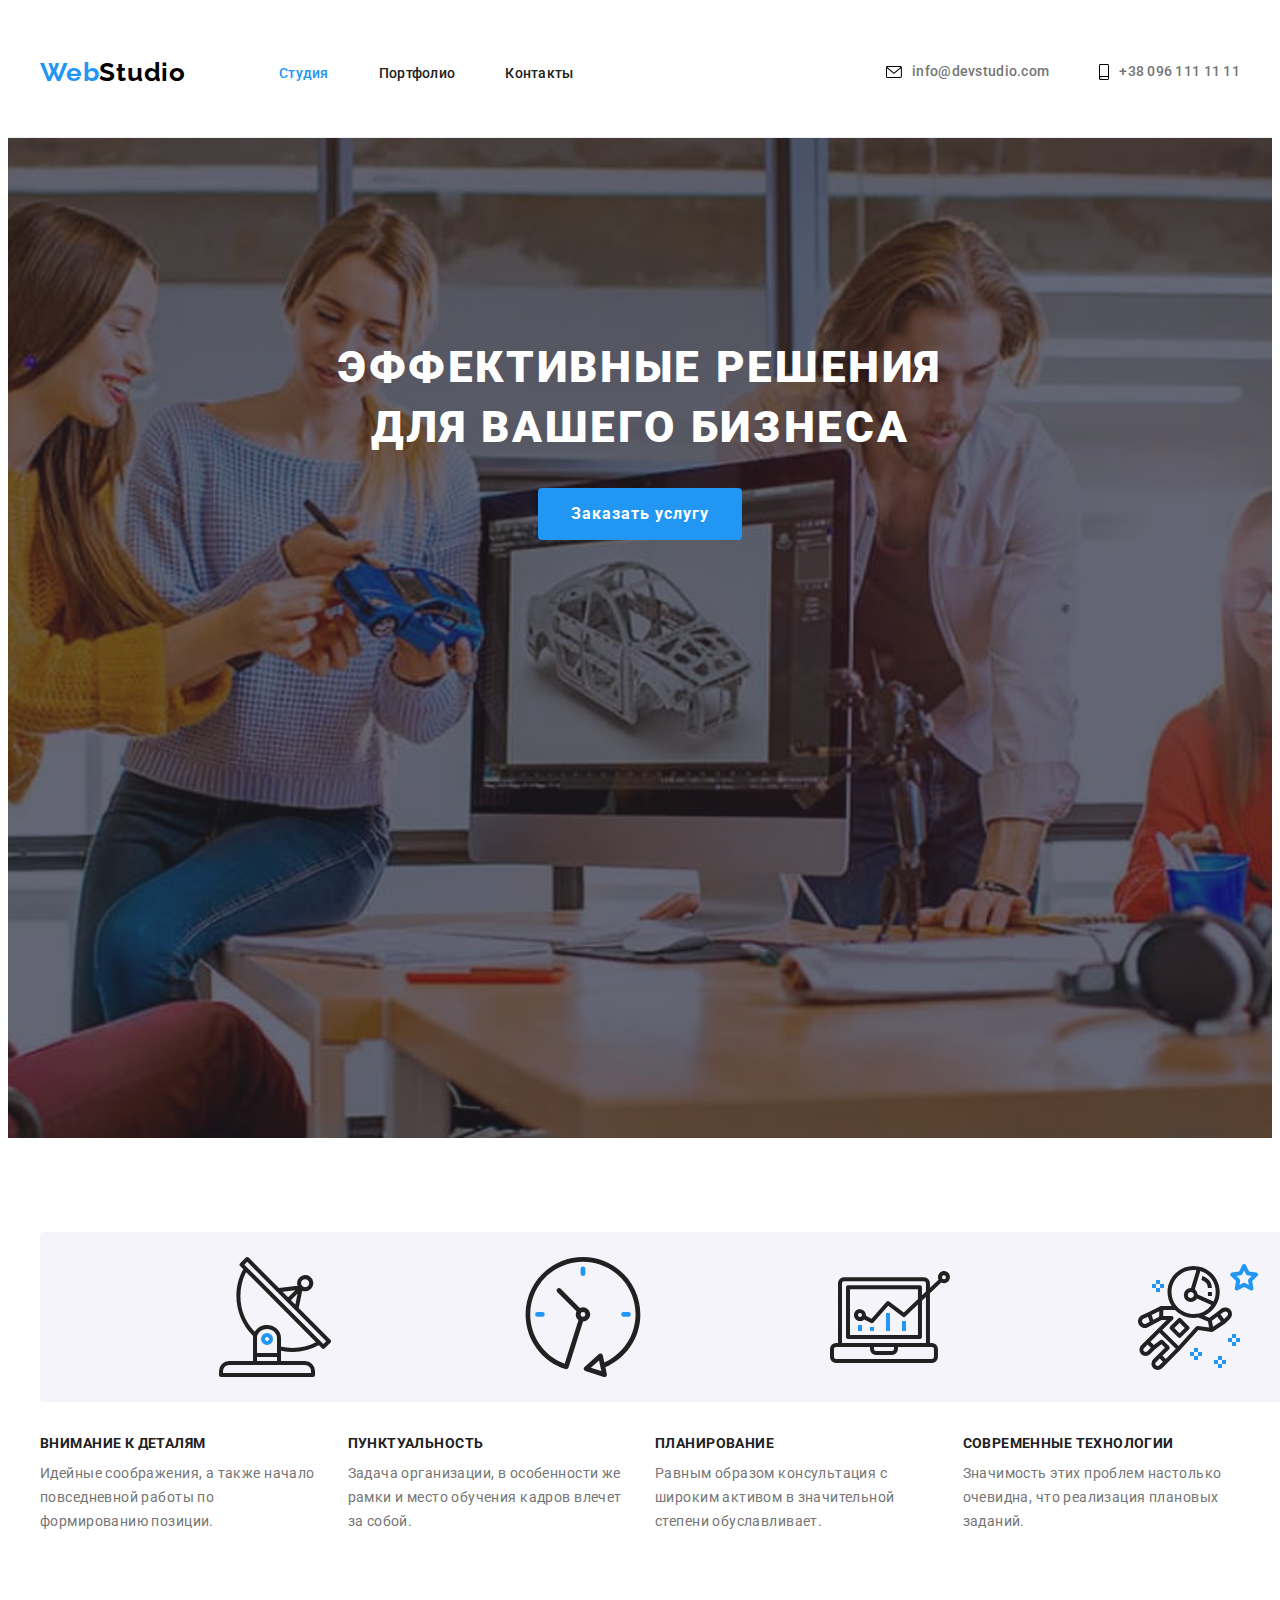
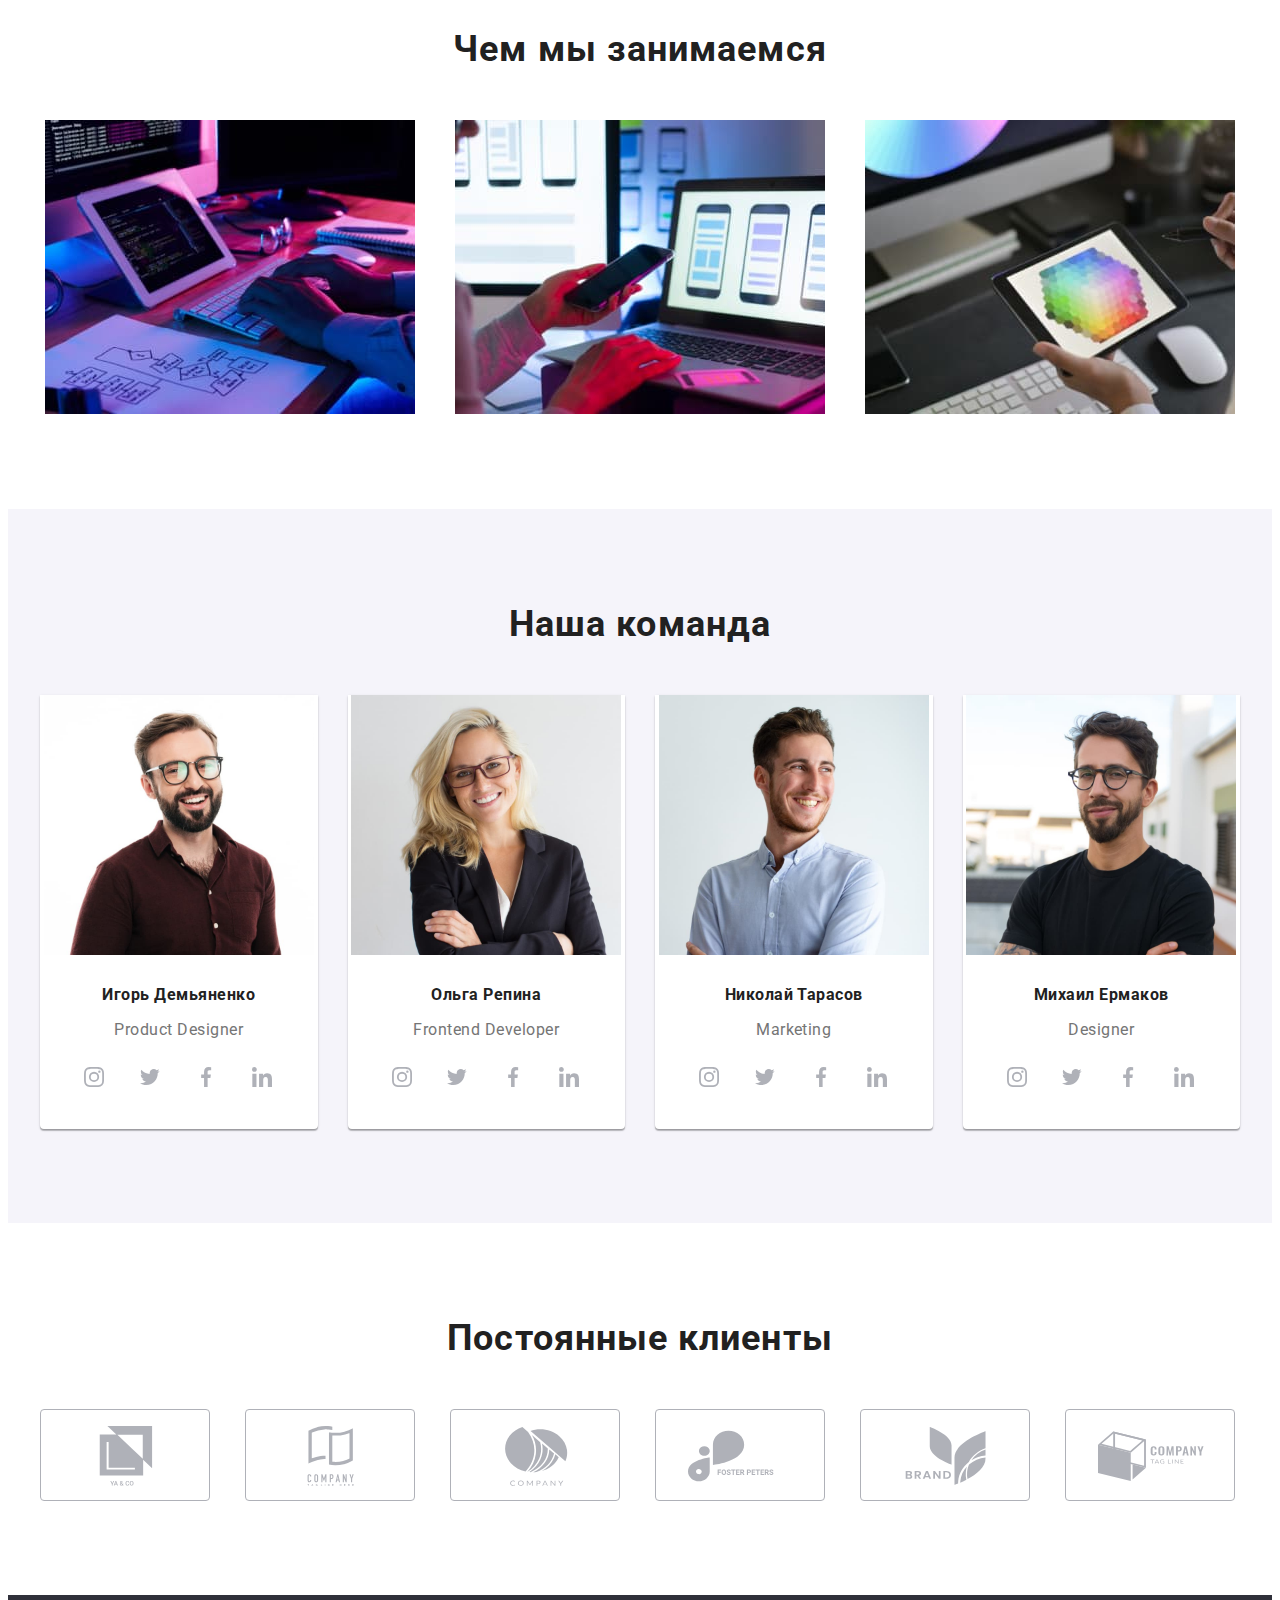
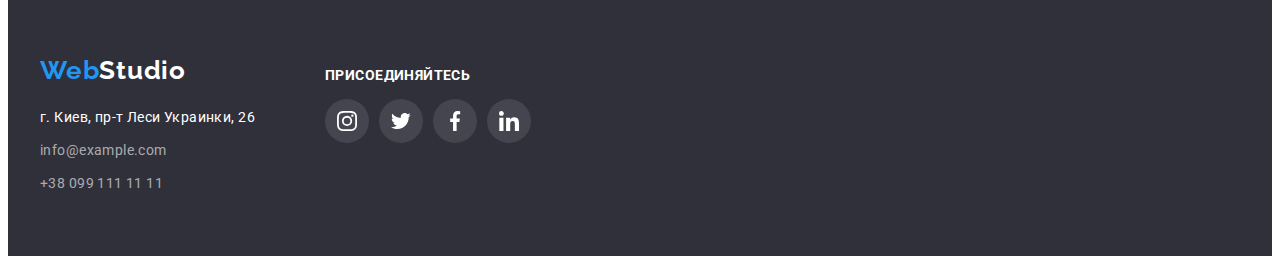
==== commit a1e9e1c9: "meybe finish" ====
--- a/index.html
+++ b/index.html
@@ -389,7 +389,7 @@
       </section>
     </main>
     <footer class="footer">
-      <div class="container">
+      <div class="container container-footer">
         <div class="adres-box">
           <a class="logo link" href="./">Web<span class="lite">Studio</span></a>
           <address class="address">
@@ -419,7 +419,7 @@
         </div>
         <div class="join-link">
           <p class="join">Присоединяйтесь</p>
-          <ul class="social-list">
+          <ul class="join-list">
             <li class="item">
               <a class="link" href="">
                 <svg class="icon" width="20px" height="20px">
--- a/css/styles.css
+++ b/css/styles.css
@@ -480,7 +480,40 @@
 text-transform: uppercase;
 }
 
-.join-link {display: block;}
+.join-link {padding-top: 12px;}
+
+.container-footer {display: flex;}
+.adres-box {margin-right: 70px;}
+
+.join-list {
+  display: flex;
+  padding: 0;
+}
+.join-list .item {
+  display: block;
+  width: calc((100% - 30px) / 4);
+  margin-right: 10px;
+    
+}
+.join-list .item:nth-child(4n) {
+  margin-right: 0;
+  margin-bottom: 0;
+}
+
+.join-list .link {
+    display: flex;
+    justify-content: center;
+    align-items: center;
+  width: 44px;
+  height: 44px;
+  border-radius: 50%;
+  fill: var(--wite-text-color);
+  background: rgba(255, 255, 255, 0.1);
+}
+
+.join-list .link:hover,
+.join-list .link:focus {background-color: var(--akcent-bg-color);
+fill: var(--wite-text-color); }
 
 
 /* portfolio */
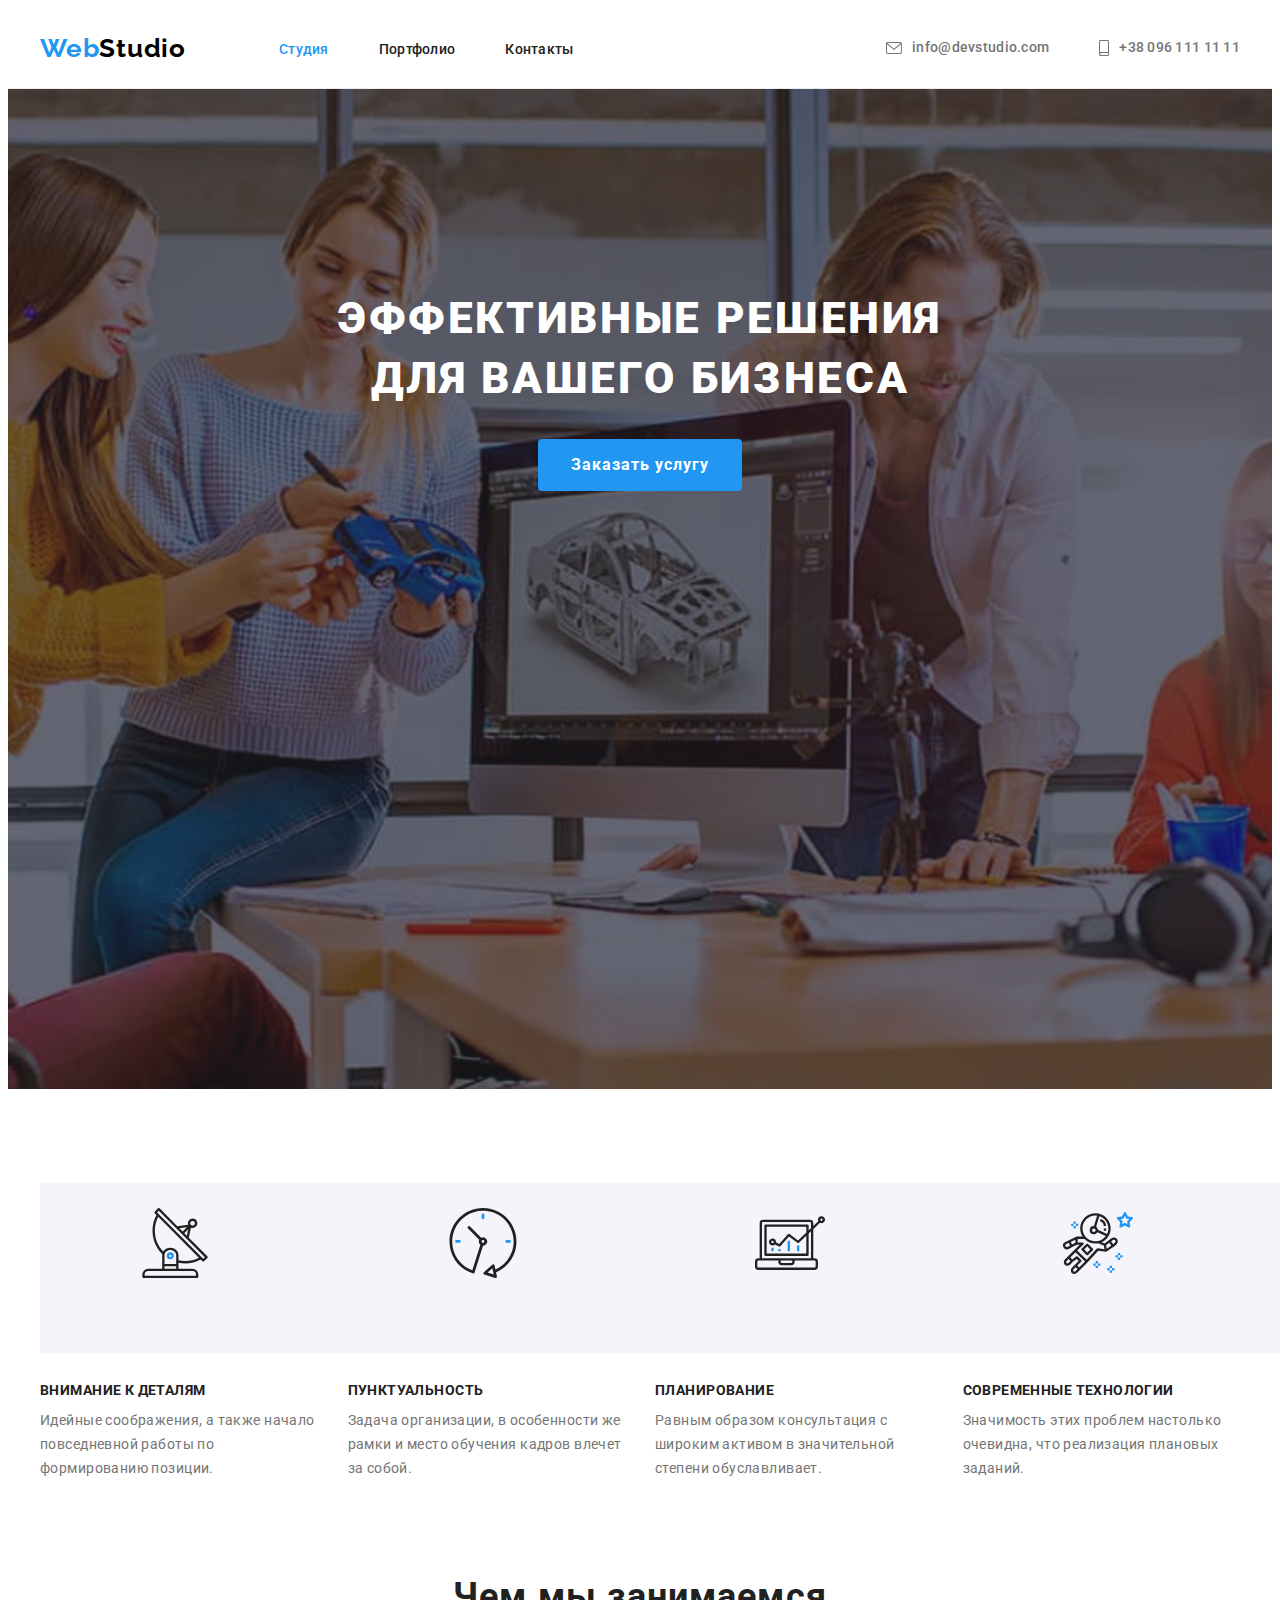
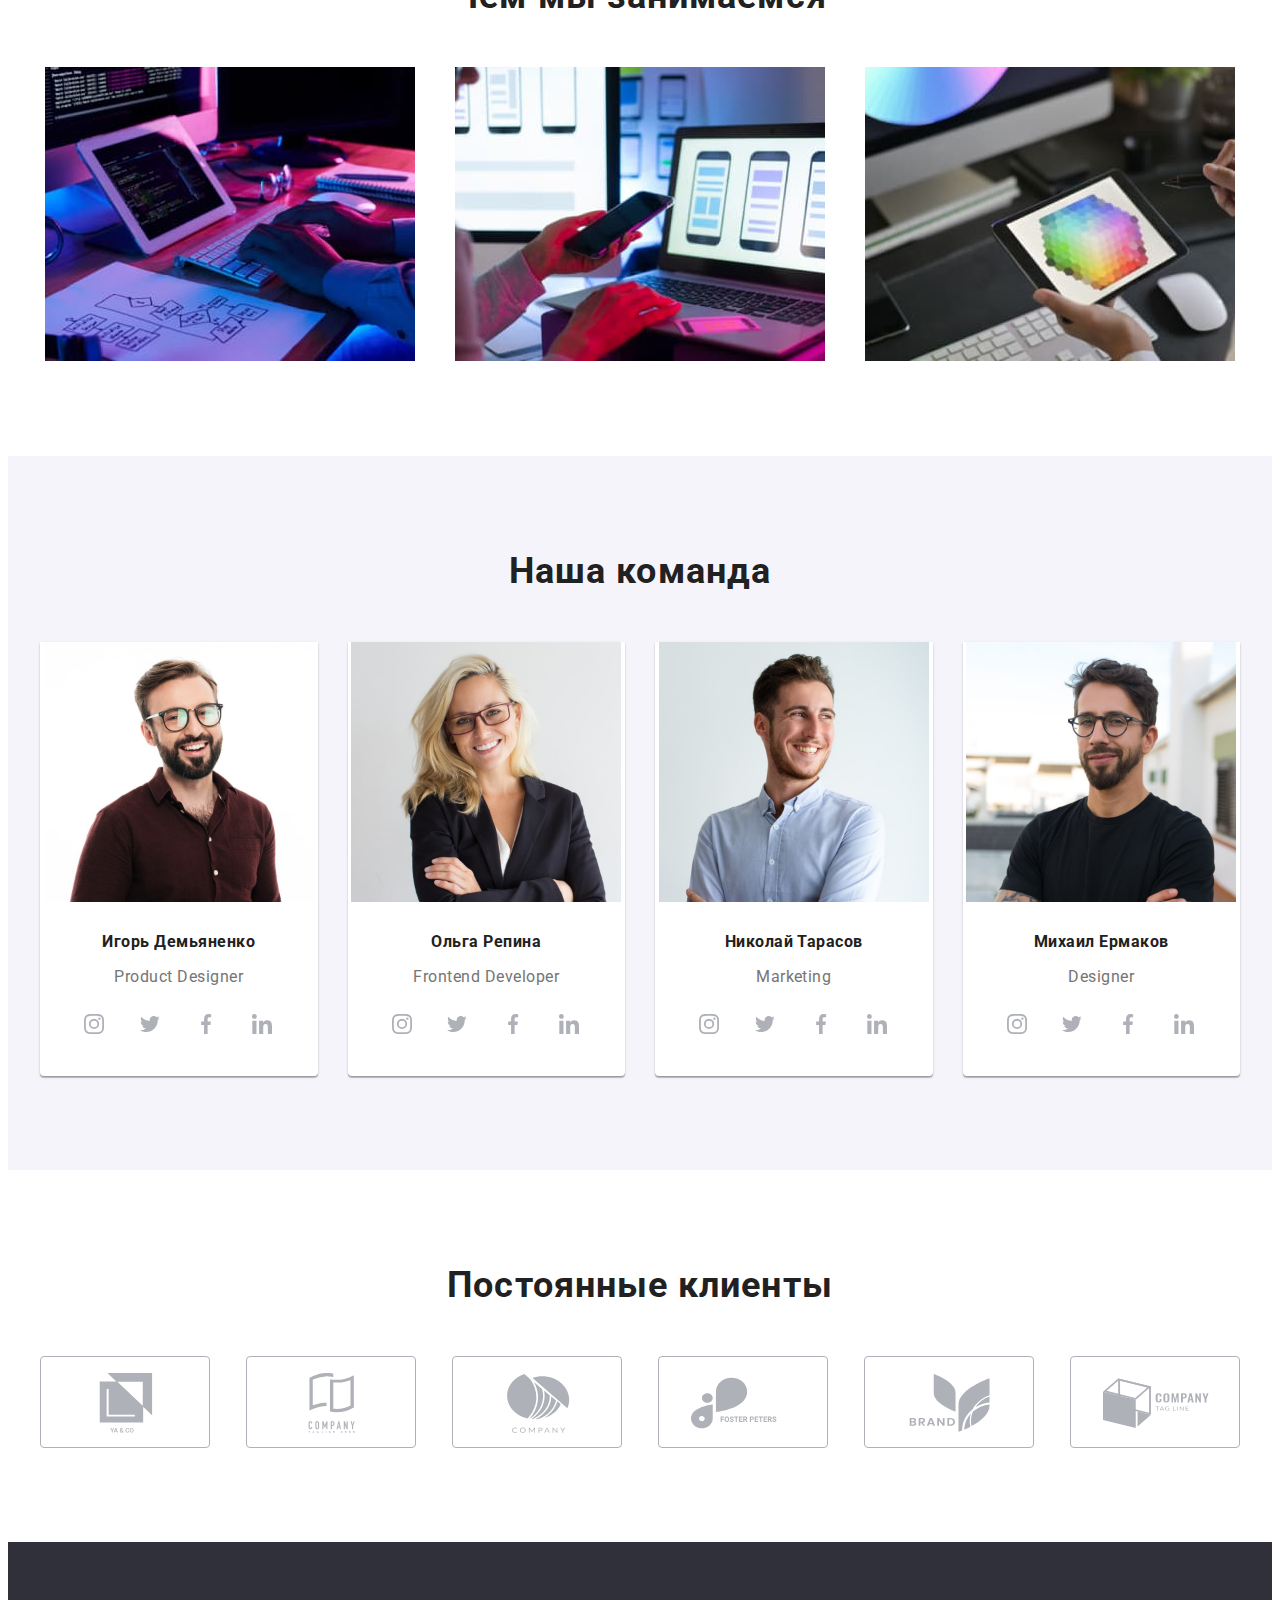
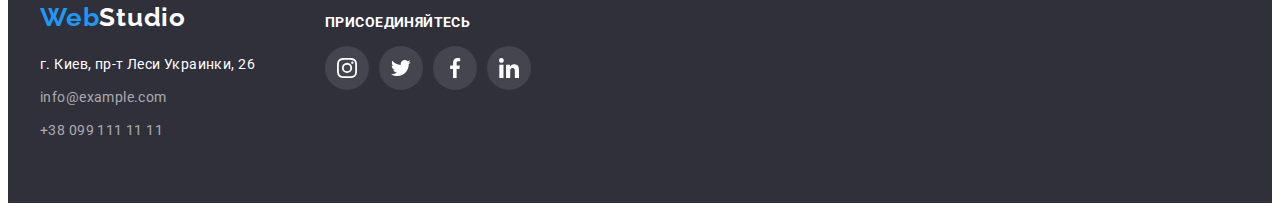
==== commit e812d002: "fixed bug" ====
--- a/index.html
+++ b/index.html
@@ -78,9 +78,11 @@
           </h2>
           <ul class="feature-list list">
             <li class="item">
-              <svg class="feature-icon" width="270" height="120">
-                <use href="./images/icons.svg#icon-antenna"></use>
-              </svg>
+              <div class="feature-container">
+                <svg class="feature-icon" width="70" height="70">
+                  <use href="./images/icons.svg#icon-antenna"></use>
+                </svg>
+              </div>
               <h3 class="title">Внимание к деталям</h3>
               <p class="paragraph">
                 Идейные соображения, а также начало повседневной работы по
@@ -88,9 +90,11 @@
               </p>
             </li>
             <li class="item">
-              <svg class="feature-icon" width="270" height="120">
-                <use href="./images/icons.svg#icon-clock"></use>
-              </svg>
+              <div class="feature-container">
+                <svg class="feature-icon" width="70" height="70">
+                  <use href="./images/icons.svg#icon-clock"></use>
+                </svg>
+              </div>
               <h3 class="title">Пунктуальность</h3>
               <p class="paragraph">
                 Задача организации, в особенности же рамки и место обучения
@@ -98,9 +102,11 @@
               </p>
             </li>
             <li class="item">
-              <svg class="feature-icon" width="270" height="120">
-                <use href="./images/icons.svg#icon-diagram"></use>
-              </svg>
+              <div class="feature-container">
+                <svg class="feature-icon" width="70" height="70">
+                  <use href="./images/icons.svg#icon-diagram"></use>
+                </svg>
+              </div>
               <h3 class="title">Планирование</h3>
               <p class="paragraph">
                 Равным образом консультация с широким активом в значительной
@@ -108,9 +114,11 @@
               </p>
             </li>
             <li class="item">
-              <svg class="feature-icon" width="270" height="120">
-                <use href="./images/icons.svg#icon-astronaut"></use>
-              </svg>
+              <div class="feature-container">
+                <svg class="feature-icon" width="70" height="70">
+                  <use href="./images/icons.svg#icon-astronaut"></use>
+                </svg>
+              </div>
               <h3 class="title">Современные технологии</h3>
               <p class="paragraph">
                 Значимость этих проблем настолько очевидна, что реализация
@@ -341,15 +349,15 @@
           <h2 class="section-title">Постоянные клиенты</h2>
           <ul class="client-list list">
             <li class="client-item item">
+              <a class="client-button" href="">
+                <svg class="client-icon" width="106px" height="60px">
+                  <use href="./images/icons.svg#icon-groupya-co"></use>
+                </svg>
+              </a>
+            </li>
+            <li class="client-item item">
               <button class="client-button">
-                <svg class="client-icon">
-                  <use href="./images/icons.svg#icon-groupya-co"></use>
-                </svg>
-              </button>
-            </li>
-            <li class="client-item item">
-              <button class="client-button">
-                <svg class="client-icon">
+                <svg class="client-icon" width="106px" height="60px">
                   <use
                     href="./images/icons.svg#icon-groupcompany-tagline"
                   ></use>
@@ -358,28 +366,28 @@
             </li>
             <li class="client-item item">
               <button class="client-button">
-                <svg class="client-icon">
+                <svg class="client-icon" width="106px" height="60px">
                   <use href="./images/icons.svg#icon-groupcompany"></use>
                 </svg>
               </button>
             </li>
             <li class="client-item item">
               <button class="client-button">
-                <svg class="client-icon">
+                <svg class="client-icon" width="106px" height="60px">
                   <use href="./images/icons.svg#icon-groupfoster-peters"></use>
                 </svg>
               </button>
             </li>
             <li class="client-item item">
               <button class="client-button">
-                <svg class="client-icon">
+                <svg class="client-icon" width="106px" height="60px">
                   <use href="./images/icons.svg#icon-groupbrand"></use>
                 </svg>
               </button>
             </li>
             <li class="client-item item">
               <button class="client-button">
-                <svg class="client-icon">
+                <svg class="client-icon" width="106px" height="60px">
                   <use href="./images/icons.svg#icon-grouptag-line"></use>
                 </svg>
               </button>
--- a/css/styles.css
+++ b/css/styles.css
@@ -33,8 +33,8 @@
 
 /* header */
 .header {
-  padding-top: 24px;
-  padding-bottom: 25px;
+  /* padding-top: 24px;
+  padding-bottom: 25px; */
   border-bottom: 1px solid #ececec;
 }
 
@@ -124,6 +124,7 @@
   letter-spacing: 0.02em;
   display: flex;
   align-items: center;
+  fill: currentColor;
 }
 
 .auth-nav .link:hover,
@@ -239,11 +240,17 @@
 .feature-list .item + .item {
   margin-left: 30px;
 }
-.feature-icon {
+.feature-container {
   padding: 25px 100px;
-  margin-bottom: 30px;
+  width: 270px;
+  height: 120px;  
   background: var(--secondary-bg-color);
   border-radius: 4px;
+  margin-bottom: 30px;
+  }
+
+  .feature-icon {
+  
 }
 
 .feature-list .title {
@@ -376,10 +383,11 @@
 /* ПОСТОЯННЫЕ КЛИЕНТЫ */
 .client-list {
   display: flex;
-}
-.client-list .item {
+  justify-content: space-between;
+}
+/* .client-list .item {
   width: calc((100% - 150px) / 6);
-  margin-right: 30px;}
+  margin-right: 30px;} */
 
 
 .client-item { */
@@ -390,6 +398,7 @@
 }
 
 .client-button {
+  display: block;
   background-color: var(--primary-bg-color);
   color: var(--svg-icon-fill);
   cursor: pointer;
